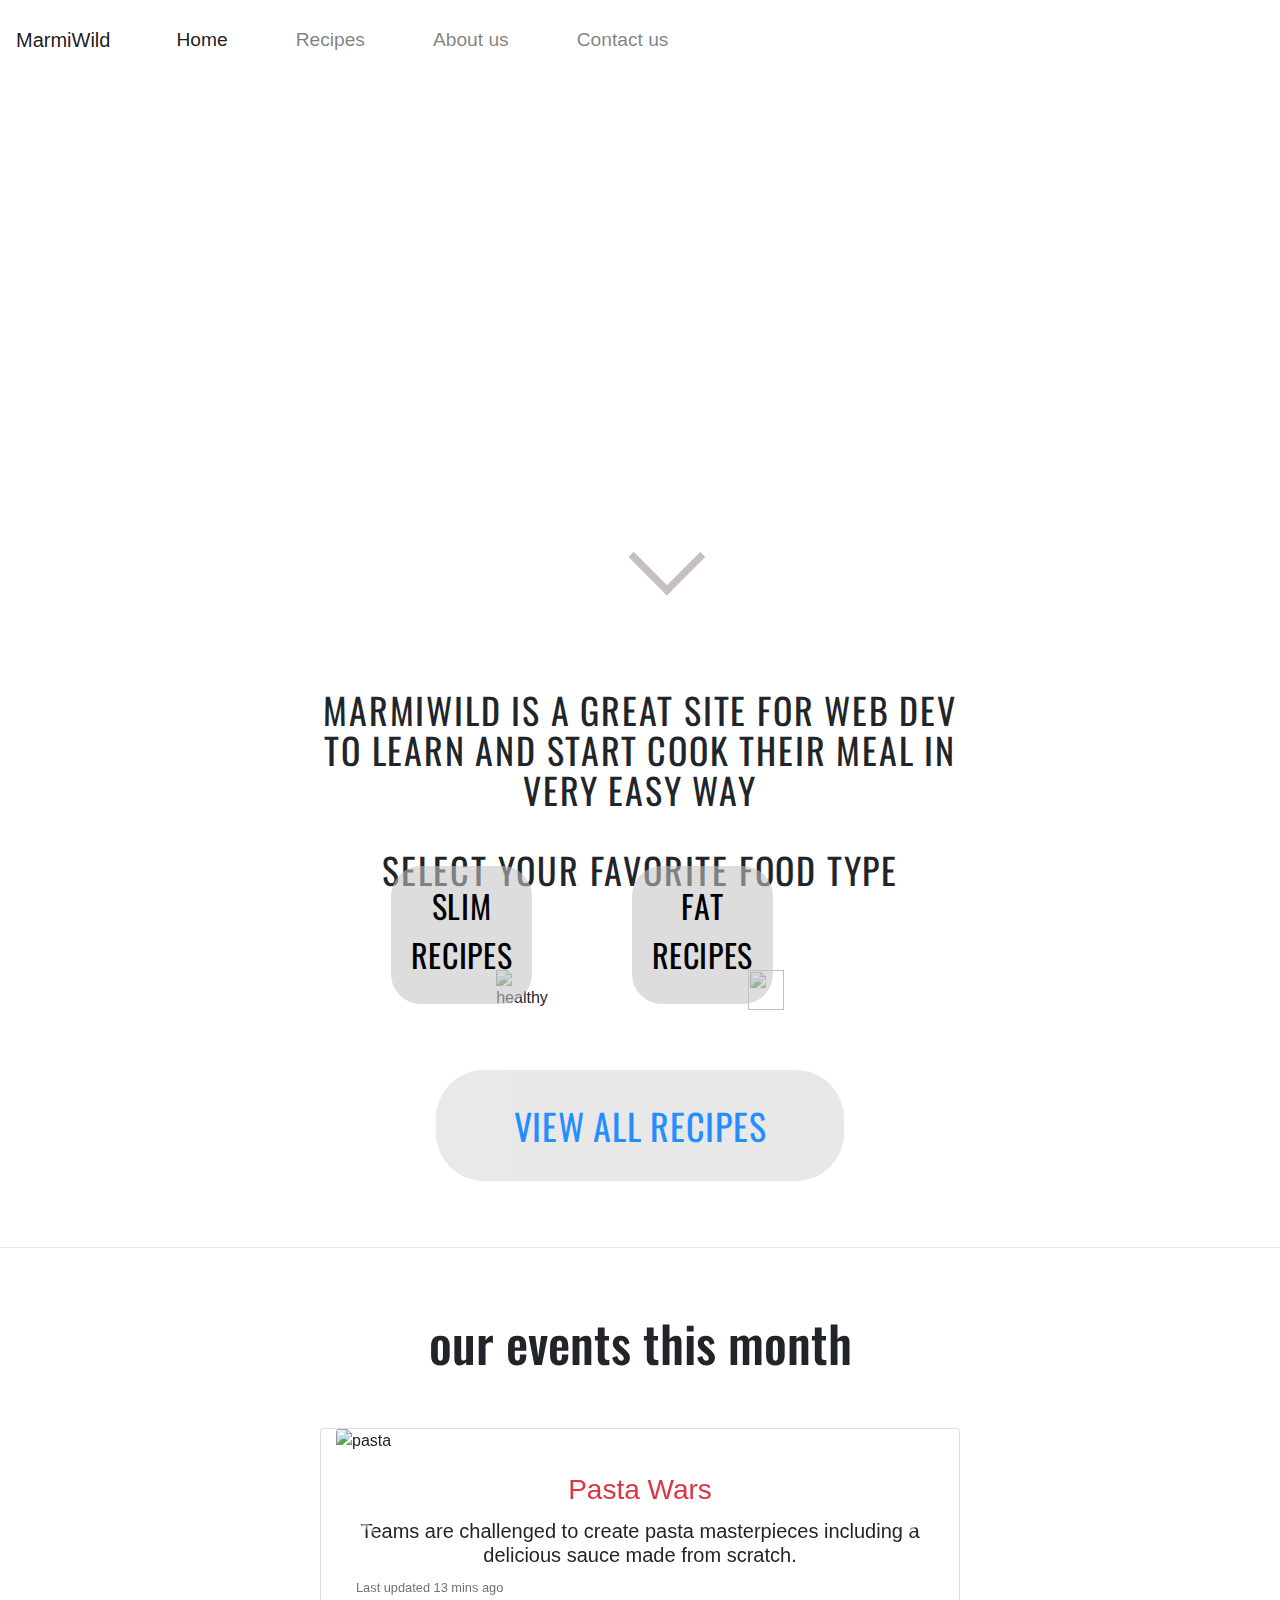
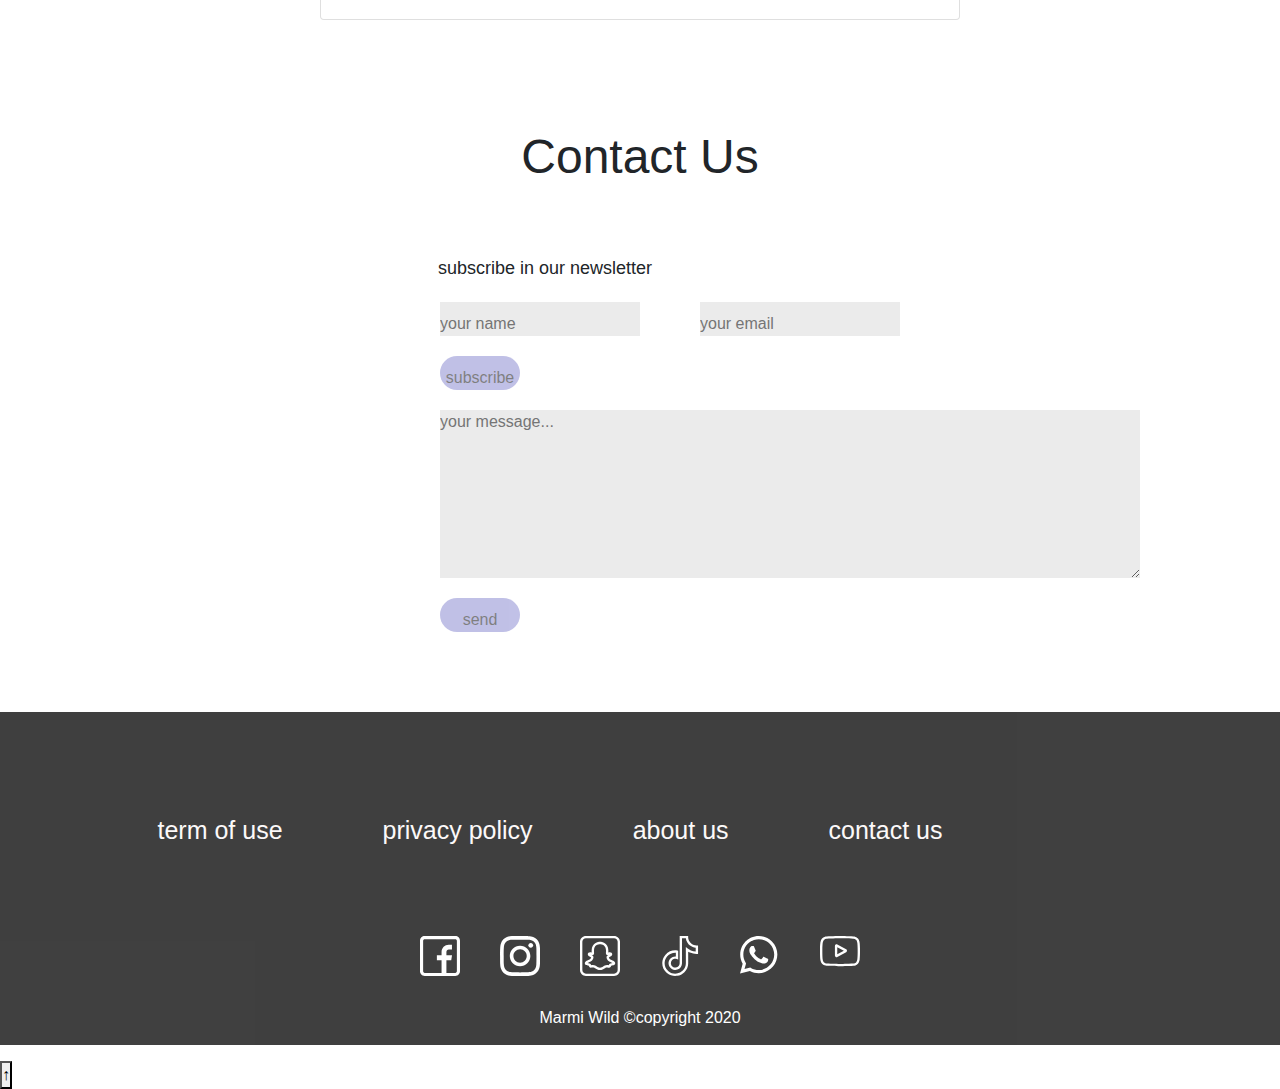
==== index.html @ 6d0ae957 "Merge branch 'Dev' of https://github.com/TimotheeHrl/MarmiaWild into move-up" ====
<!DOCTYPE html>
<html>
  <!--[if lt IE 7]>      <html class="no-js lt-ie9 lt-ie8 lt-ie7"> <![endif]-->
  <!--[if IE 7]>         <html class="no-js lt-ie9 lt-ie8"> <![endif]-->
  <!--[if IE 8]>         <html class="no-js lt-ie9"> <![endif]-->
  <!--[if gt IE 8]><!-->
  <html class="no-js">
    <!--<![endif]-->
    <head>
      <meta charset="utf-8" />
      <meta http-equiv="X-UA-Compatible" content="IE=edge" />
      <title></title>
      <meta name="description" content="" />
      <meta name="viewport" content="width=device-width, initial-scale=1" />
      <link rel="stylesheet" href="styles.css" />
      <link rel="stylesheet" href="/button-move-up/button-move-up.css" />
      <link
        rel="stylesheet"
        href="https://stackpath.bootstrapcdn.com/bootstrap/4.5.2/css/bootstrap.min.css"
        integrity="sha384-JcKb8q3iqJ61gNV9KGb8thSsNjpSL0n8PARn9HuZOnIxN0hoP+VmmDGMN5t9UJ0Z"
        crossorigin="anonymous"
      />

      <!-- JS, Popper.js, and jQuery -->
      <script
        src="https://code.jquery.com/jquery-3.5.1.slim.min.js"
        integrity="sha384-DfXdz2htPH0lsSSs5nCTpuj/zy4C+OGpamoFVy38MVBnE+IbbVYUew+OrCXaRkfj"
        crossorigin="anonymous"
      ></script>
      <script
        src="https://cdn.jsdelivr.net/npm/popper.js@1.16.1/dist/umd/popper.min.js"
        integrity="sha384-9/reFTGAW83EW2RDu2S0VKaIzap3H66lZH81PoYlFhbGU+6BZp6G7niu735Sk7lN"
        crossorigin="anonymous"
      ></script>
      <script
        src="https://stackpath.bootstrapcdn.com/bootstrap/4.5.2/js/bootstrap.min.js"
        integrity="sha384-B4gt1jrGC7Jh4AgTPSdUtOBvfO8shuf57BaghqFfPlYxofvL8/KUEfYiJOMMV+rV"
        crossorigin="anonymous"
      ></script>
      <link
        href="https://fonts.googleapis.com/css2?family=Abril+Fatface&display=swap"
        rel="stylesheet"
      />
      <link
        href="https://fonts.googleapis.com/css?family=Cardo:400,700|Oswald"
        rel="stylesheet"
      />
    </head>
    <body>
      <!--[if lt IE 7]>
        <p class="browsehappy">
          You are using an <strong>outdated</strong> browser. Please
          <a href="#">upgrade your browser</a> to improve your experience.
        </p>
      <![endif]-->

      <header>
        <div class="background">
          <nav class="navbar navbar-expand-lg navbar-light">
            <a class="navbar-brand" href="./index.html">MarmiWild</a>
            <button
              class="navbar-toggler"
              type="button"
              data-toggle="collapse"
              data-target="#navbarNav"
              aria-controls="navbarNav"
              aria-expanded="false"
              aria-label="Toggle navigation"
            >
              <span class="navbar-toggler-icon"></span>
            </button>
            <div class="collapse navbar-collapse" id="navbarNav">
              <ul class="navbar-nav">
                <li class="nav-item active item">
                  <a class="nav-link" href="./index.html"
                    >Home <span class="sr-only">(current)</span></a
                  >
                </li>
                <li class="nav-item item">
                  <a class="nav-link" href="./index.html#receipes">Recipes</a>
                </li>
                <li class="nav-item item">
                  <a class="nav-link" href="./about.page/about.html"
                    >About us</a
                  >
                </li>
                <li class="nav-item item">
                  <a class="nav-link" href="#myform">Contact us</a>
                </li>
              </ul>
            </div>
          </nav>
        </div>
      </header>
      <div class="arrow"></div>
      <section id="receipes">
        <div class="receipe">
          <p class="description">
            MarmiWild is a great site for Web Dev to learn and start cook their
            meal in very easy way<br /><br />select your favorite food type
          </p>

          <div class="receipe-list">
            <div class="">
              <img
                src="./imgs/healthy-eating-ingredients-732x549-thumbnail.jpg"
                alt="healthy"
              />
              <button class="buttonOnImage">
                <a href="./light/reciepeslight/lightreciepes.html"
                  >Slim Recipes</a
                >
              </button>
            </div>
            <div class="">
              <img src="./imgs/shutterstock-337714676.jpg" alt="" />
              <button class="buttonOnImage">
                <a href="./fat.page/fat.html">Fat Recipes</a>
              </button>
            </div>
          </div>
          <button id="displayReceipe">
            <a href="./ownrecipe.html">View all recipes</a>
          </button>
        </div>
        <hr />
      </section>

      <!-- EVENTS -->
      <section>
        <br />
        <br />
        <h1 class="events">our events this month</h1>
        <br />
        <br />
        <div id="carouselExampleInterval" class="carousel slide w-50 mx-auto" data-ride="carousel">
          <div class="carousel-inner">
            <div class="carousel-item active" data-interval="10000">
              <div class="card col">
                <img src="/card-slider/pasta.jpg" class="card-img-top" alt="pasta" />
                <div class="card-body">
                  <h3 class="card-title text-danger text-center">Pasta Wars</h3>
                  <h5 class="card-text text-center">Teams are challenged to create pasta masterpieces including a delicious sauce made from scratch.</h5>
                  <p class="card-text"><small class="text-muted">Last updated 13 mins ago</small></p>
                </div>
              </div>
            </div>
            <div class="carousel-item" data-interval="2000">
              <div class="card col">
                <img src="/card-slider/cupcake.jpg" class="card-img-top" alt="cupcake" />
                <div class="card-body">
                  <h3 class="card-title text-danger text-center">Cupcake Challenge</h3>
                  <h5 class="card-text text-center">Guests will compete in teams for a timed event in creativity to prepare spectacular cupcakes</h5>
                  <p class="card-text"><small class="text-muted">Last updated 30 mins ago</small></p>
                </div>
              </div>
            </div>
            <div class="carousel-item" data-interval="3000">
              <div class="card col">
                <img src="/card-slider/sushi.jpg" class="card-img-top" alt="sushi" />
                <div class="card-body">
                  <h3 class="card-title text-danger text-center">Sushi Showdown</h3>
                  <h5 class="card-text text-center">In this technique-driven Chopped-like team building activity, guests are divided into small teams and face off in a timed sushi battle.</h5>
                  <p class="card-text"><small class="text-muted">Last updated 52 mins ago</small></p>
                </div>
              </div>
            </div>
            <div class="carousel-item">
              <div class="card col">
                <img src="/card-slider/chef.jpg" class="card-img-top" alt="chef" />
                <div class="card-body">
                  <h3 class="card-title text-danger text-center">Chef's Table</h3>
                  <h5 class="card-text text-center">Guests work in teams to prepare a delicious 3 or 4 course menu culminating in a seated meal.</h5>
                  <p class="card-text"><small class="text-muted">Last updated 17 mins ago</small></p>
                </div>
              </div>
            </div>
          </div>
          <a class="carousel-control-prev" href="#carouselExampleInterval" role="button" data-slide="prev">
            <span class="carousel-control-prev-icon" aria-hidden="true"></span>
            <span class="sr-only">Previous</span>
          </a>
          <a class="carousel-control-next" href="#carouselExampleInterval" role="button" data-slide="next">
            <span class="carousel-control-next-icon" aria-hidden="true"></span>
            <span class="sr-only">Next</span>
          </a>
        </div>
        <br />
        <br />
      </section>

      <!-- Form -->
      <section class="forms">
        <h2 class="contact">Contact Us</h2>
        <p class="susbcribe">subscribe in our newsletter</p>
        <form id="myform" class="cssform">
          <div class="alignement">
            <input type="text" placeholder="your name" required />
            <input type="text" placeholder="your email" required />
          </div>
          <!--<div class="button">-->
          <input
            class="button"
            style="border-radius: 25px"
            type="button"
            value="subscribe"
          />
          <!--</div>-->
          <p>
            <textarea
              id="comments"
              class="area"
              rows="7"
              cols="30"
              placeholder="your message..."
            ></textarea>
          </p>
          <!--  <div class="button">-->
          <input
            class="button"
            style="border-radius: 25px"
            type="button"
            value="send"
          />
          <!--</div>-->
        </form>
      </section>

      <footer class="footer">
        <!-- footer list -->
        <div>
          <ul class="footer-menu">
            <li class="footer-item">
              <a href="./about.page/about.html#terms" class="footer-link"
                >term of use</a
              >
            </li>
            <li class="footer-item">
              <a href="./about.page/about.html#policy" class="footer-link"
                >privacy policy</a
              >
            </li>
            <li class="footer-item">
              <a href="./about.page/about.html" class="footer-link">about us</a>
            </li>
            <li class="footer-item">
              <a href="./index.html#myform" class="footer-link">contact us</a>
            </li>
          </ul>
        </div>
        <div class="footer-icons">
          <a href="#">
            <i
              class="svg-icon"
              style="background-image: url(footer-icons/facebook.svg)"
            ></i>
          </a>
          <a href="#">
            <i
              class="svg-icon"
              style="background-image: url(footer-icons/instagram.svg)"
            ></i>
          </a>
          <a href="#">
            <i
              class="svg-icon"
              style="background-image: url(footer-icons/snapchat.svg)"
            ></i>
          </a>
          <a href="#">
            <i
              class="svg-icon"
              style="background-image: url(footer-icons/tik-tok.svg)"
            ></i>
          </a>
          <a href="#">
            <i
              class="svg-icon"
              style="background-image: url(footer-icons/whatsapp.svg)"
            ></i>
          </a>
          <a href="#">
            <i
              class="svg-icon"
              style="background-image: url(footer-icons/youtube.svg)"
            ></i>
          </a>
        </div>
        <p class="copyright">Marmi Wild &#169;copyright 2020</p>
      </footer>

      <button title="Back to top" class="scroll">
        <span class="arrow-up"></span>&uarr;
      </button>
      <script src="./app.js"></script>
      <script src="/button-move-up/button-move-up.js"></script>
      <script src="https://code.jquery.com/jquery-3.3.1.slim.min.js" integrity="sha384-q8i/X+965DzO0rT7abK41JStQIAqVgRVzpbzo5smXKp4YfRvH+8abtTE1Pi6jizo" crossorigin="anonymous"></script>
      <script src="https://cdnjs.cloudflare.com/ajax/libs/popper.js/1.14.7/umd/popper.min.js" integrity="sha384-UO2eT0CpHqdSJQ6hJty5KVphtPhzWj9WO1clHTMGa3JDZwrnQq4sF86dIHNDz0W1" crossorigin="anonymous"></script>
      <script src="https://stackpath.bootstrapcdn.com/bootstrap/4.3.1/js/bootstrap.min.js" integrity="sha384-JjSmVgyd0p3pXB1rRibZUAYoIIy6OrQ6VrjIEaFf/nJGzIxFDsf4x0xIM+B07jRM" crossorigin="anonymous"></script>
    </body>
  </html>
</html>
---- styles.css ----
/* Nav bar  */
nav {
  padding: 0 15px;
}

.logo a {
  color: rgb(47, 51, 59);
  font-size: 50px;
  font-weight: bold;
  font-family: "Oswald", sans-serif;
  letter-spacing: 0.05em;
}

a:visited {
  text-decoration: none;
}

.logo {
  padding: 7.5px 10px 7.5px 0;
  list-style: none;
  margin-right: 70vh;
}

.item {
  padding: 10px;
  margin-left: 2rem;
  border-radius: 30px;
  list-style: none;
  color: black;
}
.item > a {
  color: black;
  font-size: larger;
}

.item > a:hover {
  color: rgb(99, 94, 94);
  text-decoration: none;
}
.logo > a:hover {
  color: rgb(146, 140, 140);
  text-decoration: none;
}
ul {
  display: flex;
  flex-direction: row;
  flex-wrap: wrap;
  justify-content: flex-end;
  margin-right: 20vh;
}

.background {
  background-image: url("https://www.abouther.com/sites/default/files/2020/05/29/go_cook_-go_cook_hero_shot_2.jpg");
  height: 70vh;
  background-position: center;
  background-repeat: no-repeat;
  background-size: cover;
  position: relative;
}
header {
  margin-bottom: 60px;
}

/*--------------RECIPE--------------*/

.description {
  display: flex;
  flex-flow: row wrap;
  width: 50vw;
  justify-content: center;
  font-size: 1.5em;
  text-align: center;
  font-family: "Oswald", sans-serif;
  text-transform: uppercase;
  letter-spacing: 0.05em;
  line-height: 2em;
  font-style: normal;
  font-size: 36px;
  line-height: 40px;
  margin-bottom: 70px;
}
.receipe {
  display: flex;
  width: 100vw;
  flex-direction: column;
  justify-content: space-around;
  align-items: center;
}
.wip {
  border: 3px solid red;
}

.receipe-list {
  display: flex;
  justify-content: center;
}
.receipe-list > div {
  width: 50%;
  margin: 0 100px;
  position: relative;
  display: inline-block;
}
.receipe-list > div > img {
  width: 100%;
  height: 100%;
  padding: 10px 0;
}

#displayReceipe {
  width: 408px;
  height: 111px;

  font-family: "Oswald", sans-serif;
  text-transform: uppercase;
  letter-spacing: 0.02em;
  font-style: normal;
  font-weight: normal;
  font-size: 36px;
  line-height: 40px;
  text-align: center;
  background: rgba(228, 226, 226, 0.932);
  border-radius: 48px;
  opacity: 85%;
  border: none;
  margin-bottom: 50px;
  margin-top: 50px;
}

.receipe-list > div > button {
  position: absolute;
  bottom: 1em;
  right: 30%;
  line-height: 40px;
  text-align: center;
  background: rgba(196, 196, 196, 0.575);
  border-radius: 30px;
  padding: 20px;
  border: none;
}
.receipe-list > div > button > a {
  text-decoration: none;
  color: black;
  font-family: "Oswald", sans-serif;
  text-transform: uppercase;
  letter-spacing: 0.02em;
  font-size: 32px;
}

* {
  box-sizing: border-box;
  padding: 0;
  margin: 0;
}
body {
  font-family: sans-serif;
  font-size: 16px;
}

/* Form */

.forms {
  margin-top: 60px;
}

.susbcribe {
  text-align: center;
  font-size: 18px;
  margin-right: 190px;
  margin-top: 70px;
}
form {
  margin-left: auto;
  margin-right: auto;
  width: 500px;
}
.contact {
  text-align: center;
  font-size: 48px;
}
input {
  background: rgba(233, 233, 233, 0.925);
  padding-top: 10px;
  border: none;
}
.area {
  background: rgba(233, 233, 233, 0.925);
  margin: 20px;
  display: grid;
  width: 700px;
  grid-template-columns: 200px 200px 120px;
  align-items: center;
  margin-left: 50px;
  border: none;
}
.button {
  width: 80px;
  margin: auto;
  margin-left: 50px;
  background-color: rgb(131, 131, 207);
  opacity: 50%;
  text-align: center;
}
.alignement {
  margin: 20px;
  display: grid;
  width: 700px;
  grid-template-columns: 200px 200px 120px;
  align-items: center;
  justify-content: space-around;
}

/* footer */

.footer {
  background-color: rgb(0, 0, 0);
  opacity: 75%;
  margin-top: 80px;
}

.footer-menu {
  display: flex;
  justify-content: center;
  padding-top: 50px;
}
.footer-item {
  padding: 50px;
  list-style-type: none;
}
footer a {
  text-decoration: none;
  color: rgb(252, 248, 248);
  font-size: 25px;
}
footer a:hover {
  background-image: url("data:image/svg+xml;charset=utf8,%3Csvg id='squiggle-link' xmlns='http://www.w3.org/2000/svg' xmlns:xlink='http://www.w3.org/1999/xlink' xmlns:ev='http://www.w3.org/2001/xml-events' viewBox='0 0 20 4'%3E%3Cstyle type='text/css'%3E.squiggle{animation:shift .3s linear infinite;}@keyframes shift {from {transform:translateX(0);}to {transform:translateX(-20px);}}%3C/style%3E%3Cpath fill='none' stroke='%23453886' stroke-width='2' class='squiggle' d='M0,3.5 c 5,0,5,-3,10,-3 s 5,3,10,3 c 5,0,5,-3,10,-3 s 5,3,10,3'/%3E%3C/svg%3E");
  background-position: bottom;
  background-repeat: repeat-x;
  background-size: 20%;
  border-bottom: 0;
  padding-bottom: 0.3em;
  text-decoration: none;
}

.footer-icons {
  display: flex;
  justify-content: center;
}

footer p {
  text-align: center;
  color: white;
  padding-bottom: 15px;
}

.svg-icon {
  width: 30px;
  height: 30px;
  background-size: cover;
  background-repeat: no-repeat;
  display: inline-block;
}
footer i {
  padding: 20px;
  margin: 20px;
}

/* 
*****down Arrow******** */
div.arrow {
  width: 6vmin;
  height: 6vmin;
  box-sizing: border-box;
  position: absolute;
  left: 50%;
  top: 50%;
  transform: rotate(135deg);
  margin-top: 80px;
  margin-right: 40px;
}

div.arrow::before {
  content: "";
  width: 100%;
  height: 100%;
  border-width: 0.8vmin 0.8vmin 0 0;
  border-style: solid;
  border-color: #c7bebe;
  transition: 0.2s ease;
  display: block;
  transform-origin: 100% 0;
}

div.arrow:after {
  content: "";
  float: left;
  position: relative;
  top: -100%;
  width: 100%;
  height: 100%;
  border-width: 0 0.8vmin 0 0;
  border-style: solid;
  border-color: #c7bebe;
  transform-origin: 100% 0;
  transition: 0.2s ease;
}

div.arrow:hover::after {
  border-color: rgba(255, 166, 0, 0.63);
  transform: scale(0.8);
}
div.arrow:hover::before {
  border-color: rgba(255, 166, 0, 0.63);
  transform: scale(0.8);
}
/* 
*****down Arrow******** */
.events {
  font-family: "Oswald", sans-serif;
  text-align: center;
  font-size: 50px;
}
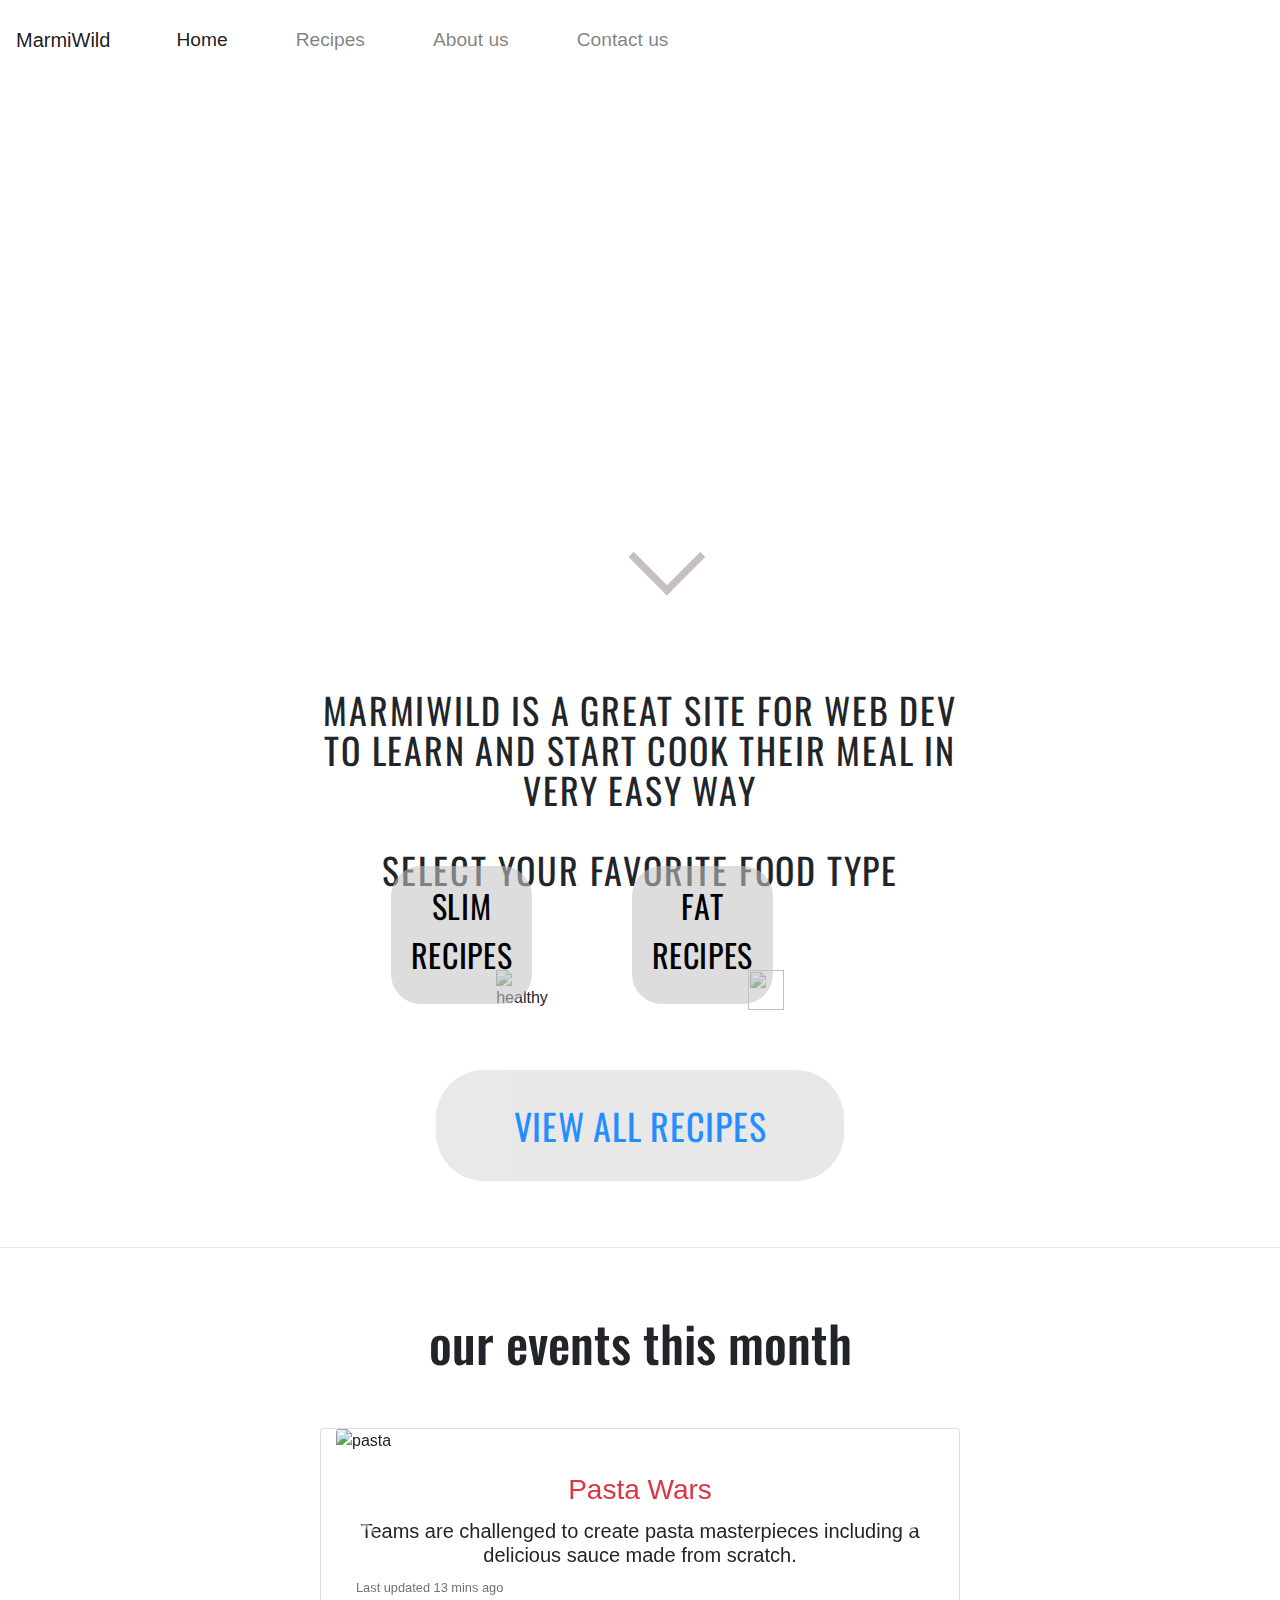
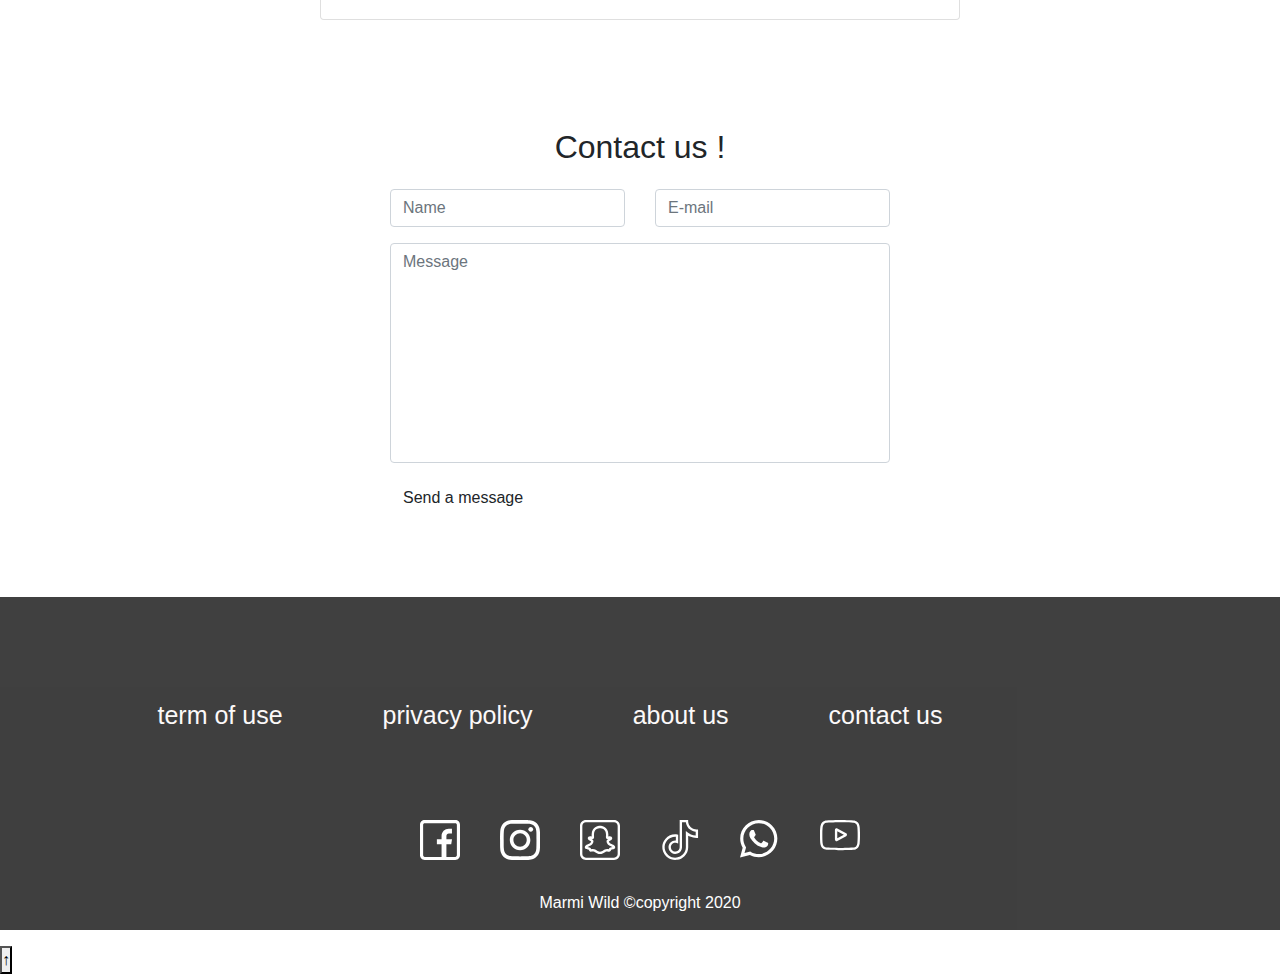
==== commit edc6d76a: "Modify form contact us" ====
--- a/index.html
+++ b/index.html
@@ -133,54 +133,111 @@
         <h1 class="events">our events this month</h1>
         <br />
         <br />
-        <div id="carouselExampleInterval" class="carousel slide w-50 mx-auto" data-ride="carousel">
+        <div
+          id="carouselExampleInterval"
+          class="carousel slide w-50 mx-auto"
+          data-ride="carousel"
+        >
           <div class="carousel-inner">
             <div class="carousel-item active" data-interval="10000">
               <div class="card col">
-                <img src="/card-slider/pasta.jpg" class="card-img-top" alt="pasta" />
+                <img
+                  src="/card-slider/pasta.jpg"
+                  class="card-img-top"
+                  alt="pasta"
+                />
                 <div class="card-body">
                   <h3 class="card-title text-danger text-center">Pasta Wars</h3>
-                  <h5 class="card-text text-center">Teams are challenged to create pasta masterpieces including a delicious sauce made from scratch.</h5>
-                  <p class="card-text"><small class="text-muted">Last updated 13 mins ago</small></p>
+                  <h5 class="card-text text-center">
+                    Teams are challenged to create pasta masterpieces including
+                    a delicious sauce made from scratch.
+                  </h5>
+                  <p class="card-text">
+                    <small class="text-muted">Last updated 13 mins ago</small>
+                  </p>
                 </div>
               </div>
             </div>
             <div class="carousel-item" data-interval="2000">
               <div class="card col">
-                <img src="/card-slider/cupcake.jpg" class="card-img-top" alt="cupcake" />
+                <img
+                  src="/card-slider/cupcake.jpg"
+                  class="card-img-top"
+                  alt="cupcake"
+                />
                 <div class="card-body">
-                  <h3 class="card-title text-danger text-center">Cupcake Challenge</h3>
-                  <h5 class="card-text text-center">Guests will compete in teams for a timed event in creativity to prepare spectacular cupcakes</h5>
-                  <p class="card-text"><small class="text-muted">Last updated 30 mins ago</small></p>
+                  <h3 class="card-title text-danger text-center">
+                    Cupcake Challenge
+                  </h3>
+                  <h5 class="card-text text-center">
+                    Guests will compete in teams for a timed event in creativity
+                    to prepare spectacular cupcakes
+                  </h5>
+                  <p class="card-text">
+                    <small class="text-muted">Last updated 30 mins ago</small>
+                  </p>
                 </div>
               </div>
             </div>
             <div class="carousel-item" data-interval="3000">
               <div class="card col">
-                <img src="/card-slider/sushi.jpg" class="card-img-top" alt="sushi" />
+                <img
+                  src="/card-slider/sushi.jpg"
+                  class="card-img-top"
+                  alt="sushi"
+                />
                 <div class="card-body">
-                  <h3 class="card-title text-danger text-center">Sushi Showdown</h3>
-                  <h5 class="card-text text-center">In this technique-driven Chopped-like team building activity, guests are divided into small teams and face off in a timed sushi battle.</h5>
-                  <p class="card-text"><small class="text-muted">Last updated 52 mins ago</small></p>
+                  <h3 class="card-title text-danger text-center">
+                    Sushi Showdown
+                  </h3>
+                  <h5 class="card-text text-center">
+                    In this technique-driven Chopped-like team building
+                    activity, guests are divided into small teams and face off
+                    in a timed sushi battle.
+                  </h5>
+                  <p class="card-text">
+                    <small class="text-muted">Last updated 52 mins ago</small>
+                  </p>
                 </div>
               </div>
             </div>
             <div class="carousel-item">
               <div class="card col">
-                <img src="/card-slider/chef.jpg" class="card-img-top" alt="chef" />
+                <img
+                  src="/card-slider/chef.jpg"
+                  class="card-img-top"
+                  alt="chef"
+                />
                 <div class="card-body">
-                  <h3 class="card-title text-danger text-center">Chef's Table</h3>
-                  <h5 class="card-text text-center">Guests work in teams to prepare a delicious 3 or 4 course menu culminating in a seated meal.</h5>
-                  <p class="card-text"><small class="text-muted">Last updated 17 mins ago</small></p>
+                  <h3 class="card-title text-danger text-center">
+                    Chef's Table
+                  </h3>
+                  <h5 class="card-text text-center">
+                    Guests work in teams to prepare a delicious 3 or 4 course
+                    menu culminating in a seated meal.
+                  </h5>
+                  <p class="card-text">
+                    <small class="text-muted">Last updated 17 mins ago</small>
+                  </p>
                 </div>
               </div>
             </div>
           </div>
-          <a class="carousel-control-prev" href="#carouselExampleInterval" role="button" data-slide="prev">
+          <a
+            class="carousel-control-prev"
+            href="#carouselExampleInterval"
+            role="button"
+            data-slide="prev"
+          >
             <span class="carousel-control-prev-icon" aria-hidden="true"></span>
             <span class="sr-only">Previous</span>
           </a>
-          <a class="carousel-control-next" href="#carouselExampleInterval" role="button" data-slide="next">
+          <a
+            class="carousel-control-next"
+            href="#carouselExampleInterval"
+            role="button"
+            data-slide="next"
+          >
             <span class="carousel-control-next-icon" aria-hidden="true"></span>
             <span class="sr-only">Next</span>
           </a>
@@ -191,39 +248,59 @@
 
       <!-- Form -->
       <section class="forms">
-        <h2 class="contact">Contact Us</h2>
-        <p class="susbcribe">subscribe in our newsletter</p>
-        <form id="myform" class="cssform">
-          <div class="alignement">
-            <input type="text" placeholder="your name" required />
-            <input type="text" placeholder="your email" required />
+        <h2>Contact us !</h2>
+        <div class="container">
+          <div class="row">
+            <form role="form" id="contact-form" class="contact-form">
+              <div class="row">
+                <div class="col-md-6">
+                  <div class="form-group">
+                    <input
+                      type="text"
+                      class="form-control"
+                      name="Name"
+                      autocomplete="off"
+                      id="Name"
+                      placeholder="Name"
+                    />
+                  </div>
+                </div>
+                <div class="col-md-6">
+                  <div class="form-group">
+                    <input
+                      type="email"
+                      class="form-control"
+                      name="email"
+                      autocomplete="off"
+                      id="email"
+                      placeholder="E-mail"
+                    />
+                  </div>
+                </div>
+              </div>
+              <div class="row">
+                <div class="col-md-12">
+                  <div class="form-group">
+                    <textarea
+                      class="form-control textarea"
+                      rows="3"
+                      name="Message"
+                      id="Message"
+                      placeholder="Message"
+                    ></textarea>
+                  </div>
+                </div>
+              </div>
+              <div class="row">
+                <div class="col-md-12">
+                  <button type="submit" class="btn main-btn pull-right">
+                    Send a message
+                  </button>
+                </div>
+              </div>
+            </form>
           </div>
-          <!--<div class="button">-->
-          <input
-            class="button"
-            style="border-radius: 25px"
-            type="button"
-            value="subscribe"
-          />
-          <!--</div>-->
-          <p>
-            <textarea
-              id="comments"
-              class="area"
-              rows="7"
-              cols="30"
-              placeholder="your message..."
-            ></textarea>
-          </p>
-          <!--  <div class="button">-->
-          <input
-            class="button"
-            style="border-radius: 25px"
-            type="button"
-            value="send"
-          />
-          <!--</div>-->
-        </form>
+        </div>
       </section>
 
       <footer class="footer">
@@ -294,9 +371,21 @@
       </button>
       <script src="./app.js"></script>
       <script src="/button-move-up/button-move-up.js"></script>
-      <script src="https://code.jquery.com/jquery-3.3.1.slim.min.js" integrity="sha384-q8i/X+965DzO0rT7abK41JStQIAqVgRVzpbzo5smXKp4YfRvH+8abtTE1Pi6jizo" crossorigin="anonymous"></script>
-      <script src="https://cdnjs.cloudflare.com/ajax/libs/popper.js/1.14.7/umd/popper.min.js" integrity="sha384-UO2eT0CpHqdSJQ6hJty5KVphtPhzWj9WO1clHTMGa3JDZwrnQq4sF86dIHNDz0W1" crossorigin="anonymous"></script>
-      <script src="https://stackpath.bootstrapcdn.com/bootstrap/4.3.1/js/bootstrap.min.js" integrity="sha384-JjSmVgyd0p3pXB1rRibZUAYoIIy6OrQ6VrjIEaFf/nJGzIxFDsf4x0xIM+B07jRM" crossorigin="anonymous"></script>
+      <script
+        src="https://code.jquery.com/jquery-3.3.1.slim.min.js"
+        integrity="sha384-q8i/X+965DzO0rT7abK41JStQIAqVgRVzpbzo5smXKp4YfRvH+8abtTE1Pi6jizo"
+        crossorigin="anonymous"
+      ></script>
+      <script
+        src="https://cdnjs.cloudflare.com/ajax/libs/popper.js/1.14.7/umd/popper.min.js"
+        integrity="sha384-UO2eT0CpHqdSJQ6hJty5KVphtPhzWj9WO1clHTMGa3JDZwrnQq4sF86dIHNDz0W1"
+        crossorigin="anonymous"
+      ></script>
+      <script
+        src="https://stackpath.bootstrapcdn.com/bootstrap/4.3.1/js/bootstrap.min.js"
+        integrity="sha384-JjSmVgyd0p3pXB1rRibZUAYoIIy6OrQ6VrjIEaFf/nJGzIxFDsf4x0xIM+B07jRM"
+        crossorigin="anonymous"
+      ></script>
     </body>
   </html>
 </html>
--- a/styles.css
+++ b/styles.css
@@ -263,7 +263,6 @@
   padding: 20px;
   margin: 20px;
 }
-
 /* 
 *****down Arrow******** */
 div.arrow {
@@ -319,3 +318,40 @@
   text-align: center;
   font-size: 50px;
 }
+.contact-form {
+  margin-top: 15px;
+}
+.contact-form .textarea {
+  min-height: 220px;
+  resize: none;
+}
+.form-control {
+  box-shadow: none;
+  border-color: #eee;
+  height: 49px;
+}
+.form-control:focus {
+  box-shadow: none;
+  border-color: #00b09c;
+}
+.form-control-feedback {
+  line-height: 50px;
+}
+.main-btn {
+  background: #00b09c;
+  border-color: #00b09c;
+  color: #fff;
+}
+.main-btn:hover {
+  background: #00a491;
+  color: #fff;
+}
+.form-control-feedback {
+  line-height: 50px;
+  top: 0px;
+}
+
+section > h2 {
+  display: flex;
+  justify-content: center;
+}
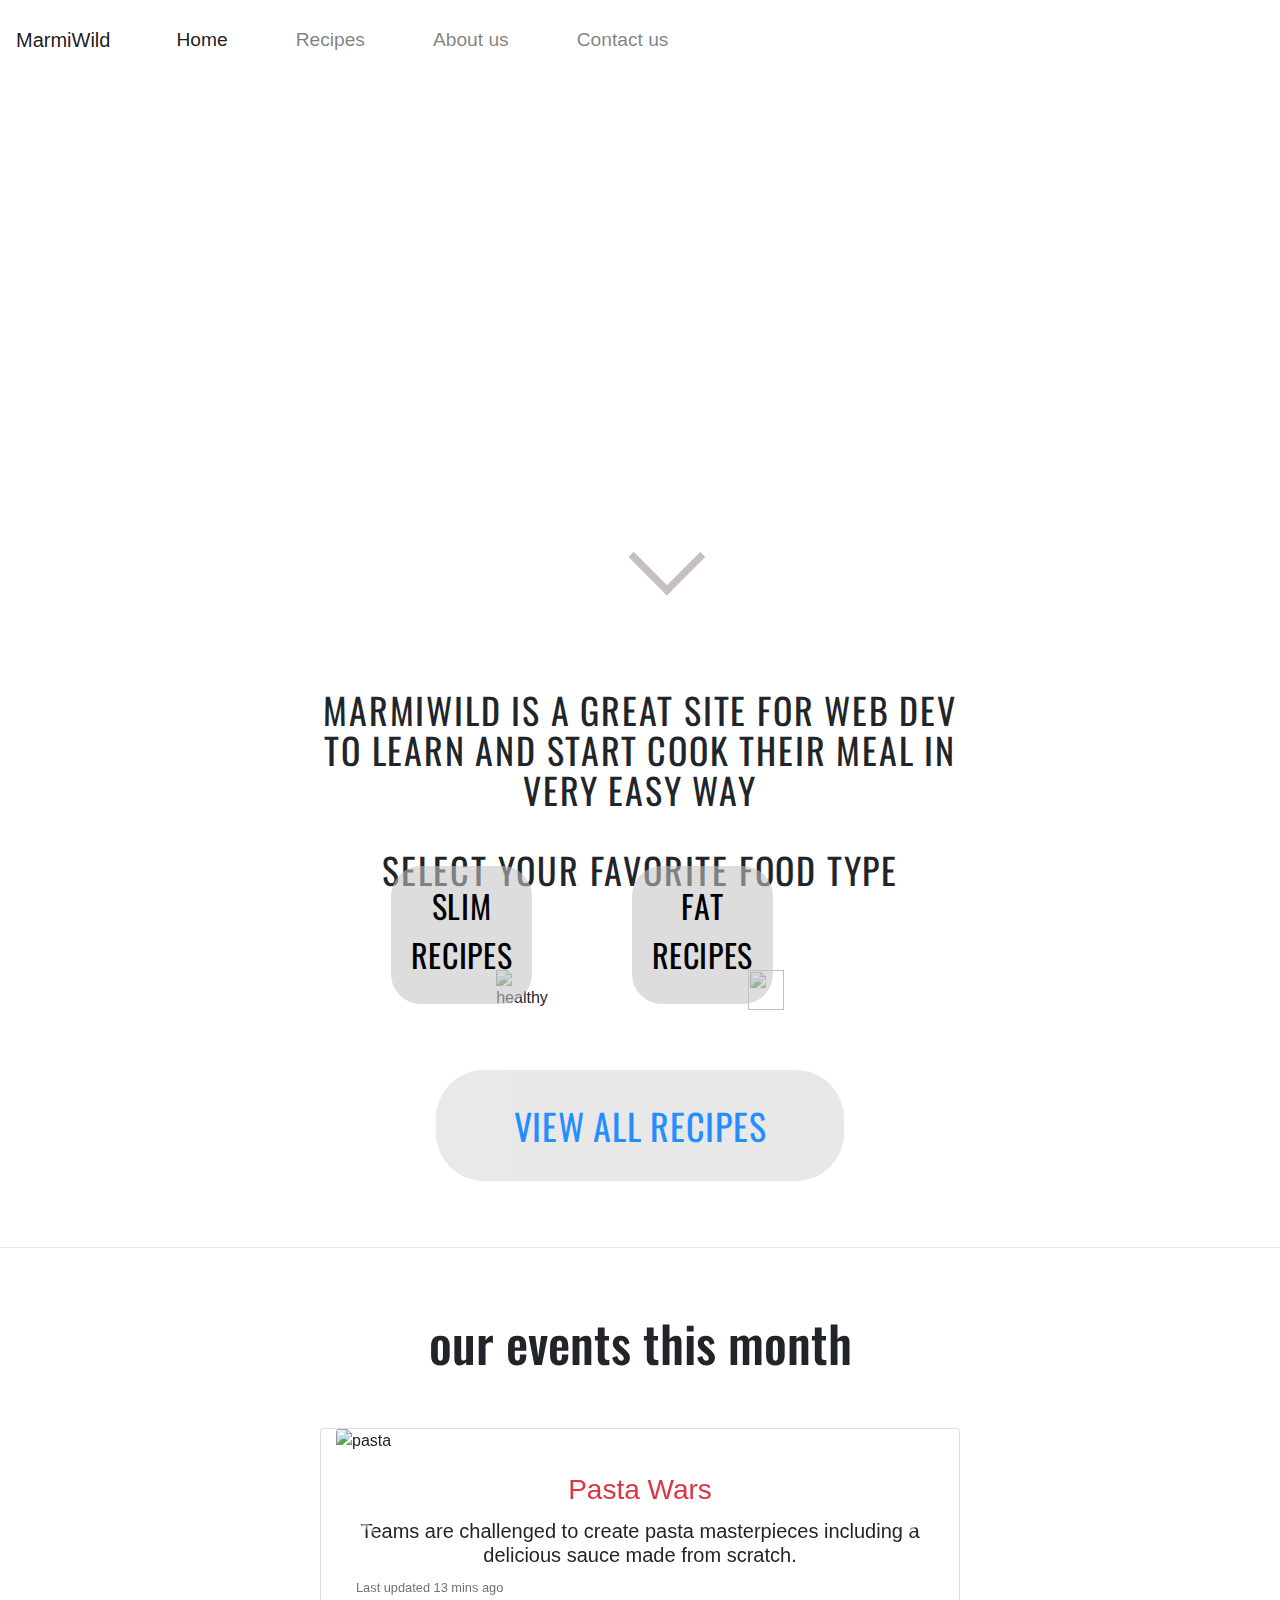
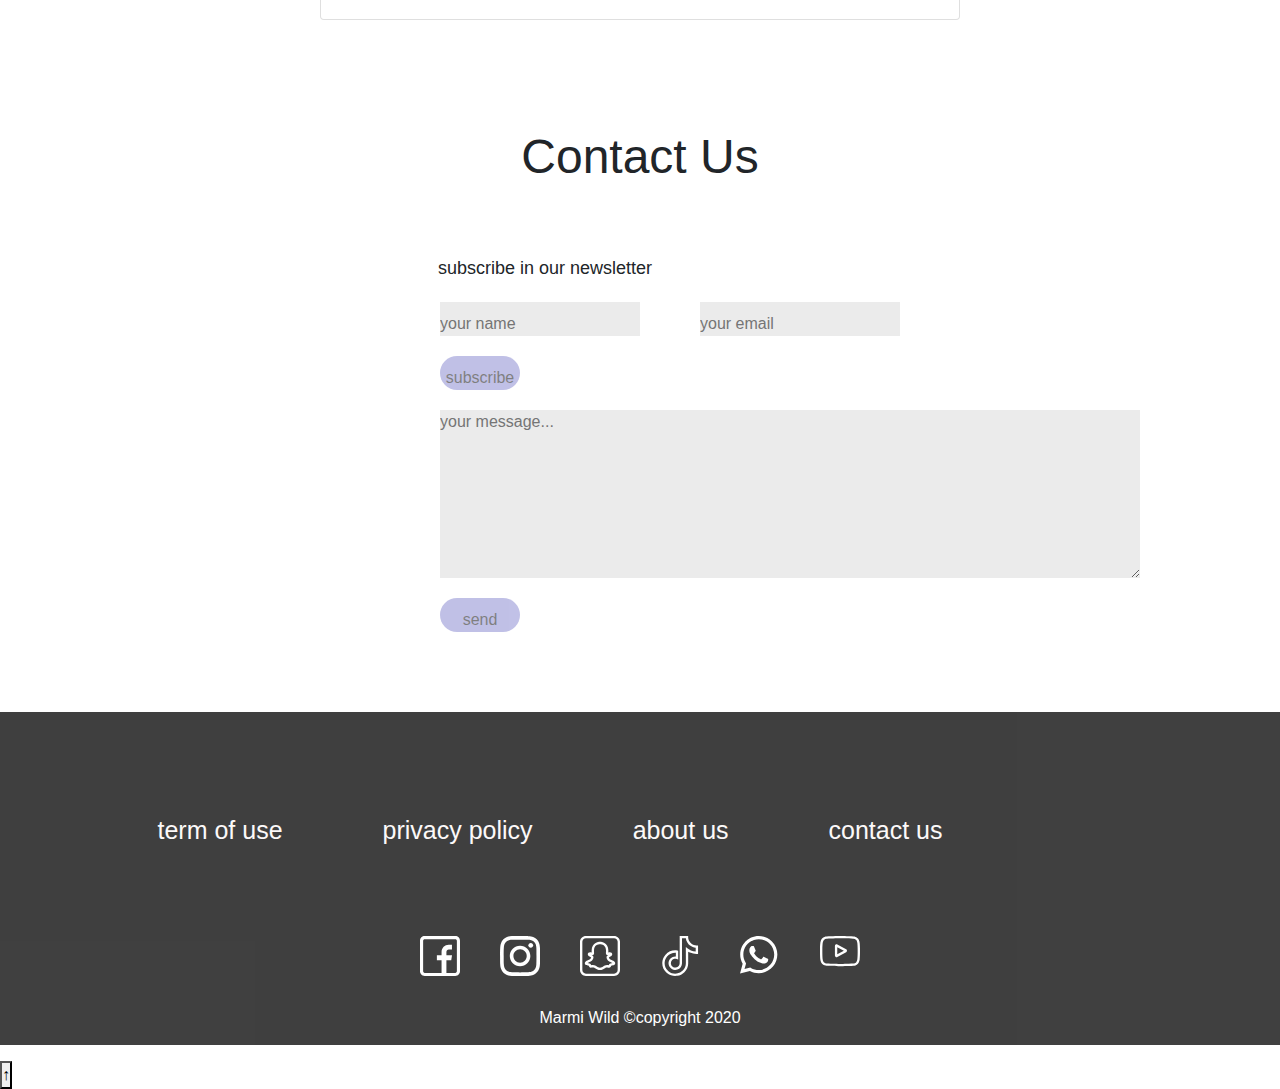
==== commit 9a30f6f5: "first step" ====
--- a/index.html
+++ b/index.html
@@ -14,75 +14,37 @@
       <meta name="viewport" content="width=device-width, initial-scale=1" />
       <link rel="stylesheet" href="styles.css" />
       <link rel="stylesheet" href="/button-move-up/button-move-up.css" />
-      <link
-        rel="stylesheet"
-        href="https://stackpath.bootstrapcdn.com/bootstrap/4.5.2/css/bootstrap.min.css"
-        integrity="sha384-JcKb8q3iqJ61gNV9KGb8thSsNjpSL0n8PARn9HuZOnIxN0hoP+VmmDGMN5t9UJ0Z"
-        crossorigin="anonymous"
-      />
+      <link rel="stylesheet" href="https://stackpath.bootstrapcdn.com/bootstrap/4.5.2/css/bootstrap.min.css" integrity="sha384-JcKb8q3iqJ61gNV9KGb8thSsNjpSL0n8PARn9HuZOnIxN0hoP+VmmDGMN5t9UJ0Z" crossorigin="anonymous" />
 
       <!-- JS, Popper.js, and jQuery -->
-      <script
-        src="https://code.jquery.com/jquery-3.5.1.slim.min.js"
-        integrity="sha384-DfXdz2htPH0lsSSs5nCTpuj/zy4C+OGpamoFVy38MVBnE+IbbVYUew+OrCXaRkfj"
-        crossorigin="anonymous"
-      ></script>
-      <script
-        src="https://cdn.jsdelivr.net/npm/popper.js@1.16.1/dist/umd/popper.min.js"
-        integrity="sha384-9/reFTGAW83EW2RDu2S0VKaIzap3H66lZH81PoYlFhbGU+6BZp6G7niu735Sk7lN"
-        crossorigin="anonymous"
-      ></script>
-      <script
-        src="https://stackpath.bootstrapcdn.com/bootstrap/4.5.2/js/bootstrap.min.js"
-        integrity="sha384-B4gt1jrGC7Jh4AgTPSdUtOBvfO8shuf57BaghqFfPlYxofvL8/KUEfYiJOMMV+rV"
-        crossorigin="anonymous"
-      ></script>
-      <link
-        href="https://fonts.googleapis.com/css2?family=Abril+Fatface&display=swap"
-        rel="stylesheet"
-      />
-      <link
-        href="https://fonts.googleapis.com/css?family=Cardo:400,700|Oswald"
-        rel="stylesheet"
-      />
+      <script src="https://code.jquery.com/jquery-3.5.1.slim.min.js" integrity="sha384-DfXdz2htPH0lsSSs5nCTpuj/zy4C+OGpamoFVy38MVBnE+IbbVYUew+OrCXaRkfj" crossorigin="anonymous"></script>
+      <script src="https://cdn.jsdelivr.net/npm/popper.js@1.16.1/dist/umd/popper.min.js" integrity="sha384-9/reFTGAW83EW2RDu2S0VKaIzap3H66lZH81PoYlFhbGU+6BZp6G7niu735Sk7lN" crossorigin="anonymous"></script>
+      <script src="https://stackpath.bootstrapcdn.com/bootstrap/4.5.2/js/bootstrap.min.js" integrity="sha384-B4gt1jrGC7Jh4AgTPSdUtOBvfO8shuf57BaghqFfPlYxofvL8/KUEfYiJOMMV+rV" crossorigin="anonymous"></script>
+      <link href="https://fonts.googleapis.com/css2?family=Abril+Fatface&display=swap" rel="stylesheet" />
+      <link href="https://fonts.googleapis.com/css?family=Cardo:400,700|Oswald" rel="stylesheet" />
     </head>
     <body>
       <!--[if lt IE 7]>
-        <p class="browsehappy">
-          You are using an <strong>outdated</strong> browser. Please
-          <a href="#">upgrade your browser</a> to improve your experience.
-        </p>
+        <p class="browsehappy">You are using an <strong>outdated</strong> browser. Please <a href="#">upgrade your browser</a> to improve your experience.</p>
       <![endif]-->
 
       <header>
         <div class="background">
           <nav class="navbar navbar-expand-lg navbar-light">
             <a class="navbar-brand" href="./index.html">MarmiWild</a>
-            <button
-              class="navbar-toggler"
-              type="button"
-              data-toggle="collapse"
-              data-target="#navbarNav"
-              aria-controls="navbarNav"
-              aria-expanded="false"
-              aria-label="Toggle navigation"
-            >
+            <button class="navbar-toggler" type="button" data-toggle="collapse" data-target="#navbarNav" aria-controls="navbarNav" aria-expanded="false" aria-label="Toggle navigation">
               <span class="navbar-toggler-icon"></span>
             </button>
             <div class="collapse navbar-collapse" id="navbarNav">
               <ul class="navbar-nav">
                 <li class="nav-item active item">
-                  <a class="nav-link" href="./index.html"
-                    >Home <span class="sr-only">(current)</span></a
-                  >
+                  <a class="nav-link" href="./index.html">Home <span class="sr-only">(current)</span></a>
                 </li>
                 <li class="nav-item item">
                   <a class="nav-link" href="./index.html#receipes">Recipes</a>
                 </li>
                 <li class="nav-item item">
-                  <a class="nav-link" href="./about.page/about.html"
-                    >About us</a
-                  >
+                  <a class="nav-link" href="./about.page/about.html">About us</a>
                 </li>
                 <li class="nav-item item">
                   <a class="nav-link" href="#myform">Contact us</a>
@@ -95,21 +57,13 @@
       <div class="arrow"></div>
       <section id="receipes">
         <div class="receipe">
-          <p class="description">
-            MarmiWild is a great site for Web Dev to learn and start cook their
-            meal in very easy way<br /><br />select your favorite food type
-          </p>
+          <p class="description">MarmiWild is a great site for Web Dev to learn and start cook their meal in very easy way<br /><br />select your favorite food type</p>
 
           <div class="receipe-list">
             <div class="">
-              <img
-                src="./imgs/healthy-eating-ingredients-732x549-thumbnail.jpg"
-                alt="healthy"
-              />
+              <img src="./imgs/healthy-eating-ingredients-732x549-thumbnail.jpg" alt="healthy" />
               <button class="buttonOnImage">
-                <a href="./light/reciepeslight/lightreciepes.html"
-                  >Slim Recipes</a
-                >
+                <a href="./light/reciepeslight/lightreciepes.html">Slim Recipes</a>
               </button>
             </div>
             <div class="">
@@ -133,111 +87,54 @@
         <h1 class="events">our events this month</h1>
         <br />
         <br />
-        <div
-          id="carouselExampleInterval"
-          class="carousel slide w-50 mx-auto"
-          data-ride="carousel"
-        >
+        <div id="carouselExampleInterval" class="carousel slide w-50 mx-auto" data-ride="carousel">
           <div class="carousel-inner">
             <div class="carousel-item active" data-interval="10000">
               <div class="card col">
-                <img
-                  src="/card-slider/pasta.jpg"
-                  class="card-img-top"
-                  alt="pasta"
-                />
+                <img src="/card-slider/pasta.jpg" class="card-img-top" alt="pasta" />
                 <div class="card-body">
                   <h3 class="card-title text-danger text-center">Pasta Wars</h3>
-                  <h5 class="card-text text-center">
-                    Teams are challenged to create pasta masterpieces including
-                    a delicious sauce made from scratch.
-                  </h5>
-                  <p class="card-text">
-                    <small class="text-muted">Last updated 13 mins ago</small>
-                  </p>
+                  <h5 class="card-text text-center">Teams are challenged to create pasta masterpieces including a delicious sauce made from scratch.</h5>
+                  <p class="card-text"><small class="text-muted">Last updated 13 mins ago</small></p>
                 </div>
               </div>
             </div>
             <div class="carousel-item" data-interval="2000">
               <div class="card col">
-                <img
-                  src="/card-slider/cupcake.jpg"
-                  class="card-img-top"
-                  alt="cupcake"
-                />
-                <div class="card-body">
-                  <h3 class="card-title text-danger text-center">
-                    Cupcake Challenge
-                  </h3>
-                  <h5 class="card-text text-center">
-                    Guests will compete in teams for a timed event in creativity
-                    to prepare spectacular cupcakes
-                  </h5>
-                  <p class="card-text">
-                    <small class="text-muted">Last updated 30 mins ago</small>
-                  </p>
+                <img src="/card-slider/cupcake.jpg" class="card-img-top" alt="cupcake" />
+                <div class="card-body">
+                  <h3 class="card-title text-danger text-center">Cupcake Challenge</h3>
+                  <h5 class="card-text text-center">Guests will compete in teams for a timed event in creativity to prepare spectacular cupcakes</h5>
+                  <p class="card-text"><small class="text-muted">Last updated 30 mins ago</small></p>
                 </div>
               </div>
             </div>
             <div class="carousel-item" data-interval="3000">
               <div class="card col">
-                <img
-                  src="/card-slider/sushi.jpg"
-                  class="card-img-top"
-                  alt="sushi"
-                />
-                <div class="card-body">
-                  <h3 class="card-title text-danger text-center">
-                    Sushi Showdown
-                  </h3>
-                  <h5 class="card-text text-center">
-                    In this technique-driven Chopped-like team building
-                    activity, guests are divided into small teams and face off
-                    in a timed sushi battle.
-                  </h5>
-                  <p class="card-text">
-                    <small class="text-muted">Last updated 52 mins ago</small>
-                  </p>
+                <img src="/card-slider/sushi.jpg" class="card-img-top" alt="sushi" />
+                <div class="card-body">
+                  <h3 class="card-title text-danger text-center">Sushi Showdown</h3>
+                  <h5 class="card-text text-center">In this technique-driven Chopped-like team building activity, guests are divided into small teams and face off in a timed sushi battle.</h5>
+                  <p class="card-text"><small class="text-muted">Last updated 52 mins ago</small></p>
                 </div>
               </div>
             </div>
             <div class="carousel-item">
               <div class="card col">
-                <img
-                  src="/card-slider/chef.jpg"
-                  class="card-img-top"
-                  alt="chef"
-                />
-                <div class="card-body">
-                  <h3 class="card-title text-danger text-center">
-                    Chef's Table
-                  </h3>
-                  <h5 class="card-text text-center">
-                    Guests work in teams to prepare a delicious 3 or 4 course
-                    menu culminating in a seated meal.
-                  </h5>
-                  <p class="card-text">
-                    <small class="text-muted">Last updated 17 mins ago</small>
-                  </p>
+                <img src="/card-slider/chef.jpg" class="card-img-top" alt="chef" />
+                <div class="card-body">
+                  <h3 class="card-title text-danger text-center">Chef's Table</h3>
+                  <h5 class="card-text text-center">Guests work in teams to prepare a delicious 3 or 4 course menu culminating in a seated meal.</h5>
+                  <p class="card-text"><small class="text-muted">Last updated 17 mins ago</small></p>
                 </div>
               </div>
             </div>
           </div>
-          <a
-            class="carousel-control-prev"
-            href="#carouselExampleInterval"
-            role="button"
-            data-slide="prev"
-          >
+          <a class="carousel-control-prev" href="#carouselExampleInterval" role="button" data-slide="prev">
             <span class="carousel-control-prev-icon" aria-hidden="true"></span>
             <span class="sr-only">Previous</span>
           </a>
-          <a
-            class="carousel-control-next"
-            href="#carouselExampleInterval"
-            role="button"
-            data-slide="next"
-          >
+          <a class="carousel-control-next" href="#carouselExampleInterval" role="button" data-slide="next">
             <span class="carousel-control-next-icon" aria-hidden="true"></span>
             <span class="sr-only">Next</span>
           </a>
@@ -248,59 +145,23 @@
 
       <!-- Form -->
       <section class="forms">
-        <h2>Contact us !</h2>
-        <div class="container">
-          <div class="row">
-            <form role="form" id="contact-form" class="contact-form">
-              <div class="row">
-                <div class="col-md-6">
-                  <div class="form-group">
-                    <input
-                      type="text"
-                      class="form-control"
-                      name="Name"
-                      autocomplete="off"
-                      id="Name"
-                      placeholder="Name"
-                    />
-                  </div>
-                </div>
-                <div class="col-md-6">
-                  <div class="form-group">
-                    <input
-                      type="email"
-                      class="form-control"
-                      name="email"
-                      autocomplete="off"
-                      id="email"
-                      placeholder="E-mail"
-                    />
-                  </div>
-                </div>
-              </div>
-              <div class="row">
-                <div class="col-md-12">
-                  <div class="form-group">
-                    <textarea
-                      class="form-control textarea"
-                      rows="3"
-                      name="Message"
-                      id="Message"
-                      placeholder="Message"
-                    ></textarea>
-                  </div>
-                </div>
-              </div>
-              <div class="row">
-                <div class="col-md-12">
-                  <button type="submit" class="btn main-btn pull-right">
-                    Send a message
-                  </button>
-                </div>
-              </div>
-            </form>
+        <h2 class="contact">Contact Us</h2>
+        <p class="susbcribe">subscribe in our newsletter</p>
+        <form id="myform" class="cssform">
+          <div class="alignement">
+            <input type="text" placeholder="your name" required />
+            <input type="text" placeholder="your email" required />
           </div>
-        </div>
+          <!--<div class="button">-->
+          <input class="button" style="border-radius: 25px" type="button" value="subscribe" />
+          <!--</div>-->
+          <p>
+            <textarea id="comments" class="area" rows="7" cols="30" placeholder="your message..."></textarea>
+          </p>
+          <!--  <div class="button">-->
+          <input class="button" style="border-radius: 25px" type="button" value="send" />
+          <!--</div>-->
+        </form>
       </section>
 
       <footer class="footer">
@@ -308,14 +169,10 @@
         <div>
           <ul class="footer-menu">
             <li class="footer-item">
-              <a href="./about.page/about.html#terms" class="footer-link"
-                >term of use</a
-              >
-            </li>
-            <li class="footer-item">
-              <a href="./about.page/about.html#policy" class="footer-link"
-                >privacy policy</a
-              >
+              <a href="./about.page/about.html#terms" class="footer-link">term of use</a>
+            </li>
+            <li class="footer-item">
+              <a href="./about.page/about.html#policy" class="footer-link">privacy policy</a>
             </li>
             <li class="footer-item">
               <a href="./about.page/about.html" class="footer-link">about us</a>
@@ -327,65 +184,33 @@
         </div>
         <div class="footer-icons">
           <a href="#">
-            <i
-              class="svg-icon"
-              style="background-image: url(footer-icons/facebook.svg)"
-            ></i>
-          </a>
-          <a href="#">
-            <i
-              class="svg-icon"
-              style="background-image: url(footer-icons/instagram.svg)"
-            ></i>
-          </a>
-          <a href="#">
-            <i
-              class="svg-icon"
-              style="background-image: url(footer-icons/snapchat.svg)"
-            ></i>
-          </a>
-          <a href="#">
-            <i
-              class="svg-icon"
-              style="background-image: url(footer-icons/tik-tok.svg)"
-            ></i>
-          </a>
-          <a href="#">
-            <i
-              class="svg-icon"
-              style="background-image: url(footer-icons/whatsapp.svg)"
-            ></i>
-          </a>
-          <a href="#">
-            <i
-              class="svg-icon"
-              style="background-image: url(footer-icons/youtube.svg)"
-            ></i>
+            <i class="svg-icon" style="background-image: url(footer-icons/facebook.svg)"></i>
+          </a>
+          <a href="#">
+            <i class="svg-icon" style="background-image: url(footer-icons/instagram.svg)"></i>
+          </a>
+          <a href="#">
+            <i class="svg-icon" style="background-image: url(footer-icons/snapchat.svg)"></i>
+          </a>
+          <a href="#">
+            <i class="svg-icon" style="background-image: url(footer-icons/tik-tok.svg)"></i>
+          </a>
+          <a href="#">
+            <i class="svg-icon" style="background-image: url(footer-icons/whatsapp.svg)"></i>
+          </a>
+          <a href="#">
+            <i class="svg-icon" style="background-image: url(footer-icons/youtube.svg)"></i>
           </a>
         </div>
         <p class="copyright">Marmi Wild &#169;copyright 2020</p>
       </footer>
 
-      <button title="Back to top" class="scroll">
-        <span class="arrow-up"></span>&uarr;
-      </button>
+      <button title="Back to top" class="scroll"><span class="arrow-up"></span>&uarr;</button>
       <script src="./app.js"></script>
       <script src="/button-move-up/button-move-up.js"></script>
-      <script
-        src="https://code.jquery.com/jquery-3.3.1.slim.min.js"
-        integrity="sha384-q8i/X+965DzO0rT7abK41JStQIAqVgRVzpbzo5smXKp4YfRvH+8abtTE1Pi6jizo"
-        crossorigin="anonymous"
-      ></script>
-      <script
-        src="https://cdnjs.cloudflare.com/ajax/libs/popper.js/1.14.7/umd/popper.min.js"
-        integrity="sha384-UO2eT0CpHqdSJQ6hJty5KVphtPhzWj9WO1clHTMGa3JDZwrnQq4sF86dIHNDz0W1"
-        crossorigin="anonymous"
-      ></script>
-      <script
-        src="https://stackpath.bootstrapcdn.com/bootstrap/4.3.1/js/bootstrap.min.js"
-        integrity="sha384-JjSmVgyd0p3pXB1rRibZUAYoIIy6OrQ6VrjIEaFf/nJGzIxFDsf4x0xIM+B07jRM"
-        crossorigin="anonymous"
-      ></script>
+      <script src="https://code.jquery.com/jquery-3.3.1.slim.min.js" integrity="sha384-q8i/X+965DzO0rT7abK41JStQIAqVgRVzpbzo5smXKp4YfRvH+8abtTE1Pi6jizo" crossorigin="anonymous"></script>
+      <script src="https://cdnjs.cloudflare.com/ajax/libs/popper.js/1.14.7/umd/popper.min.js" integrity="sha384-UO2eT0CpHqdSJQ6hJty5KVphtPhzWj9WO1clHTMGa3JDZwrnQq4sF86dIHNDz0W1" crossorigin="anonymous"></script>
+      <script src="https://stackpath.bootstrapcdn.com/bootstrap/4.3.1/js/bootstrap.min.js" integrity="sha384-JjSmVgyd0p3pXB1rRibZUAYoIIy6OrQ6VrjIEaFf/nJGzIxFDsf4x0xIM+B07jRM" crossorigin="anonymous"></script>
     </body>
   </html>
 </html>
--- a/styles.css
+++ b/styles.css
@@ -210,7 +210,6 @@
 }
 
 /* footer */
-
 .footer {
   background-color: rgb(0, 0, 0);
   opacity: 75%;
@@ -232,12 +231,7 @@
   font-size: 25px;
 }
 footer a:hover {
-  background-image: url("data:image/svg+xml;charset=utf8,%3Csvg id='squiggle-link' xmlns='http://www.w3.org/2000/svg' xmlns:xlink='http://www.w3.org/1999/xlink' xmlns:ev='http://www.w3.org/2001/xml-events' viewBox='0 0 20 4'%3E%3Cstyle type='text/css'%3E.squiggle{animation:shift .3s linear infinite;}@keyframes shift {from {transform:translateX(0);}to {transform:translateX(-20px);}}%3C/style%3E%3Cpath fill='none' stroke='%23453886' stroke-width='2' class='squiggle' d='M0,3.5 c 5,0,5,-3,10,-3 s 5,3,10,3 c 5,0,5,-3,10,-3 s 5,3,10,3'/%3E%3C/svg%3E");
-  background-position: bottom;
-  background-repeat: repeat-x;
-  background-size: 20%;
-  border-bottom: 0;
-  padding-bottom: 0.3em;
+  color: red;
   text-decoration: none;
 }
 
@@ -263,8 +257,39 @@
   padding: 20px;
   margin: 20px;
 }
-/* 
-*****down Arrow******** */
+@media screen and (max-width: 640px) {
+  .footer-menu {
+    flex-direction: column;
+    display: flex;
+    justify-content: center;
+    text-align: center;
+  }
+  .footer-item {
+    width: 100%;
+    margin-left: 80px;
+    padding: 20px;
+    align-items: center;
+  }
+  footer a {
+    font-size: 20px;
+  }
+  footer p {
+    font-size: 12px;
+    text-align: center;
+  }
+  .footer-icons {
+    justify-content: space-between;
+  }
+  .svg-icon {
+    display: inline-flex;
+    flex-wrap: wrap;
+  }
+  div.arrow {
+    display: none;
+  }
+}
+
+/* *****down Arrow********  */
 div.arrow {
   width: 6vmin;
   height: 6vmin;
@@ -318,40 +343,3 @@
   text-align: center;
   font-size: 50px;
 }
-.contact-form {
-  margin-top: 15px;
-}
-.contact-form .textarea {
-  min-height: 220px;
-  resize: none;
-}
-.form-control {
-  box-shadow: none;
-  border-color: #eee;
-  height: 49px;
-}
-.form-control:focus {
-  box-shadow: none;
-  border-color: #00b09c;
-}
-.form-control-feedback {
-  line-height: 50px;
-}
-.main-btn {
-  background: #00b09c;
-  border-color: #00b09c;
-  color: #fff;
-}
-.main-btn:hover {
-  background: #00a491;
-  color: #fff;
-}
-.form-control-feedback {
-  line-height: 50px;
-  top: 0px;
-}
-
-section > h2 {
-  display: flex;
-  justify-content: center;
-}
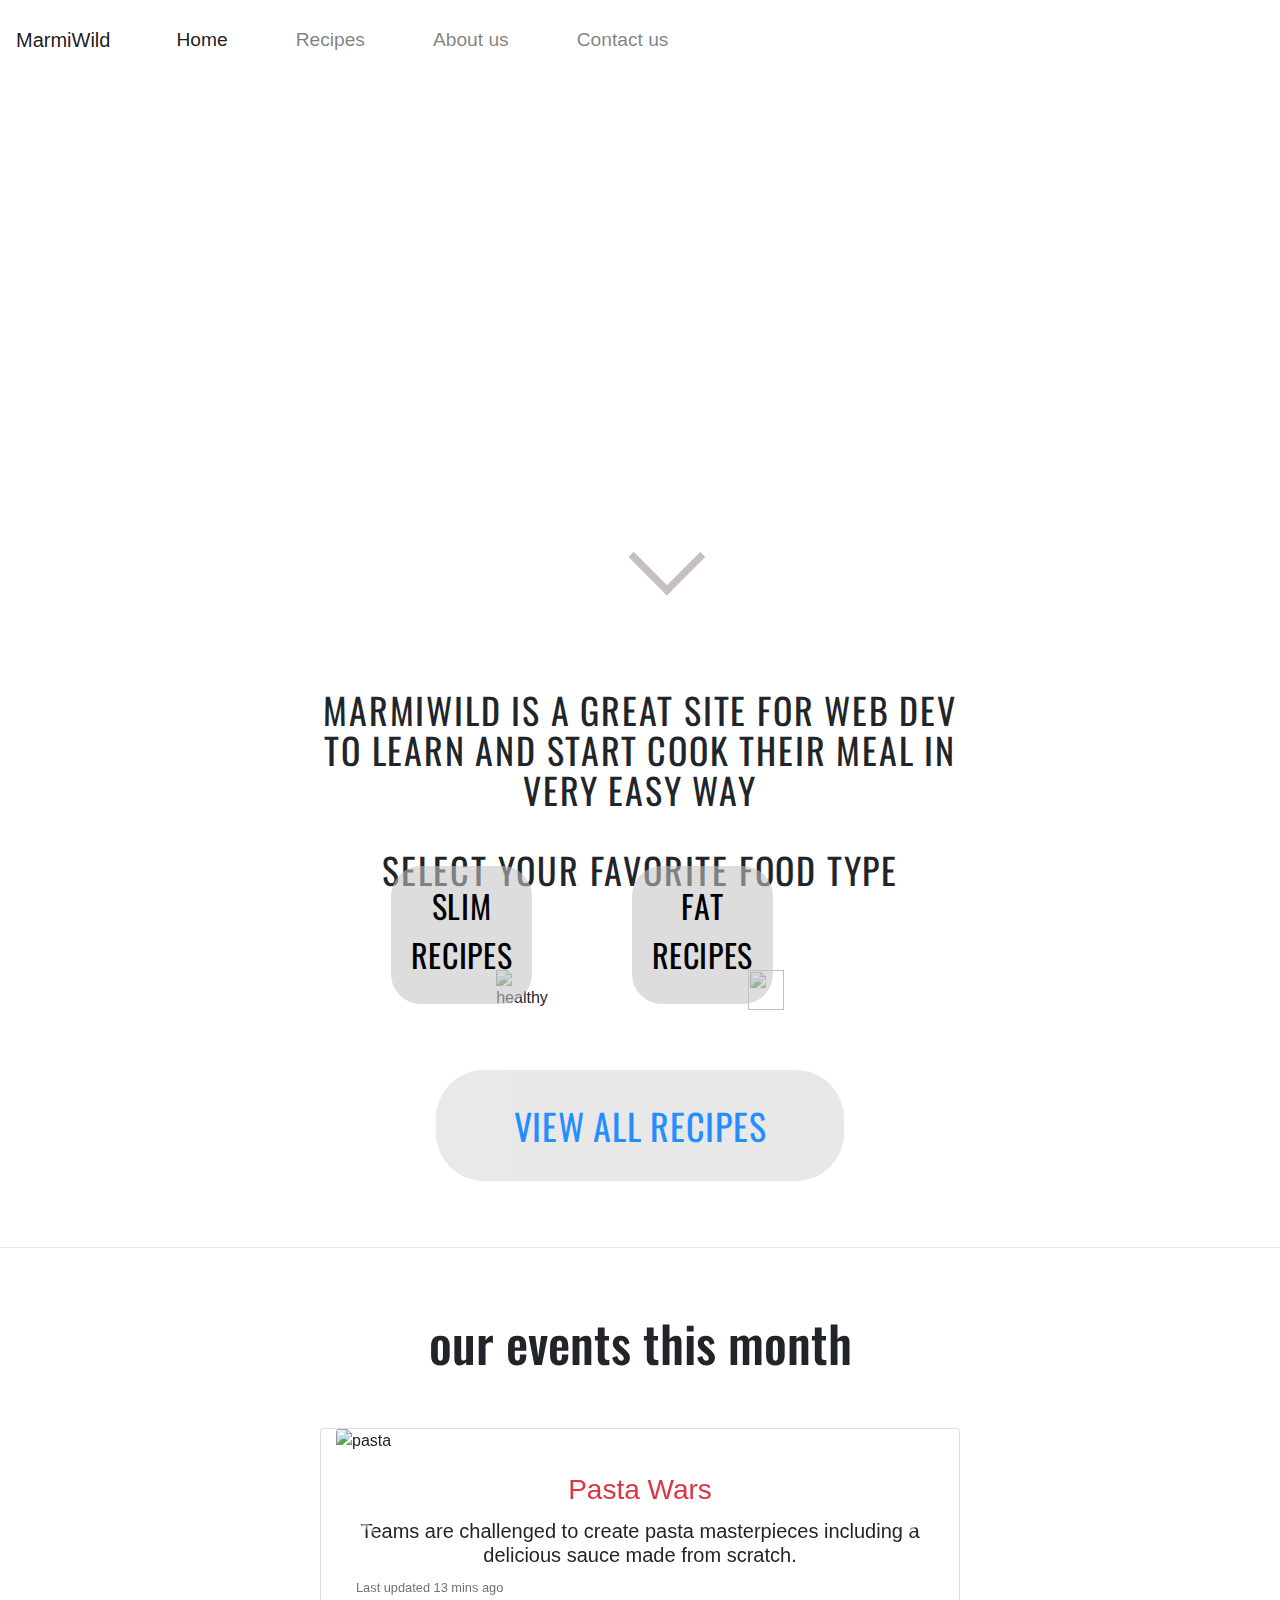
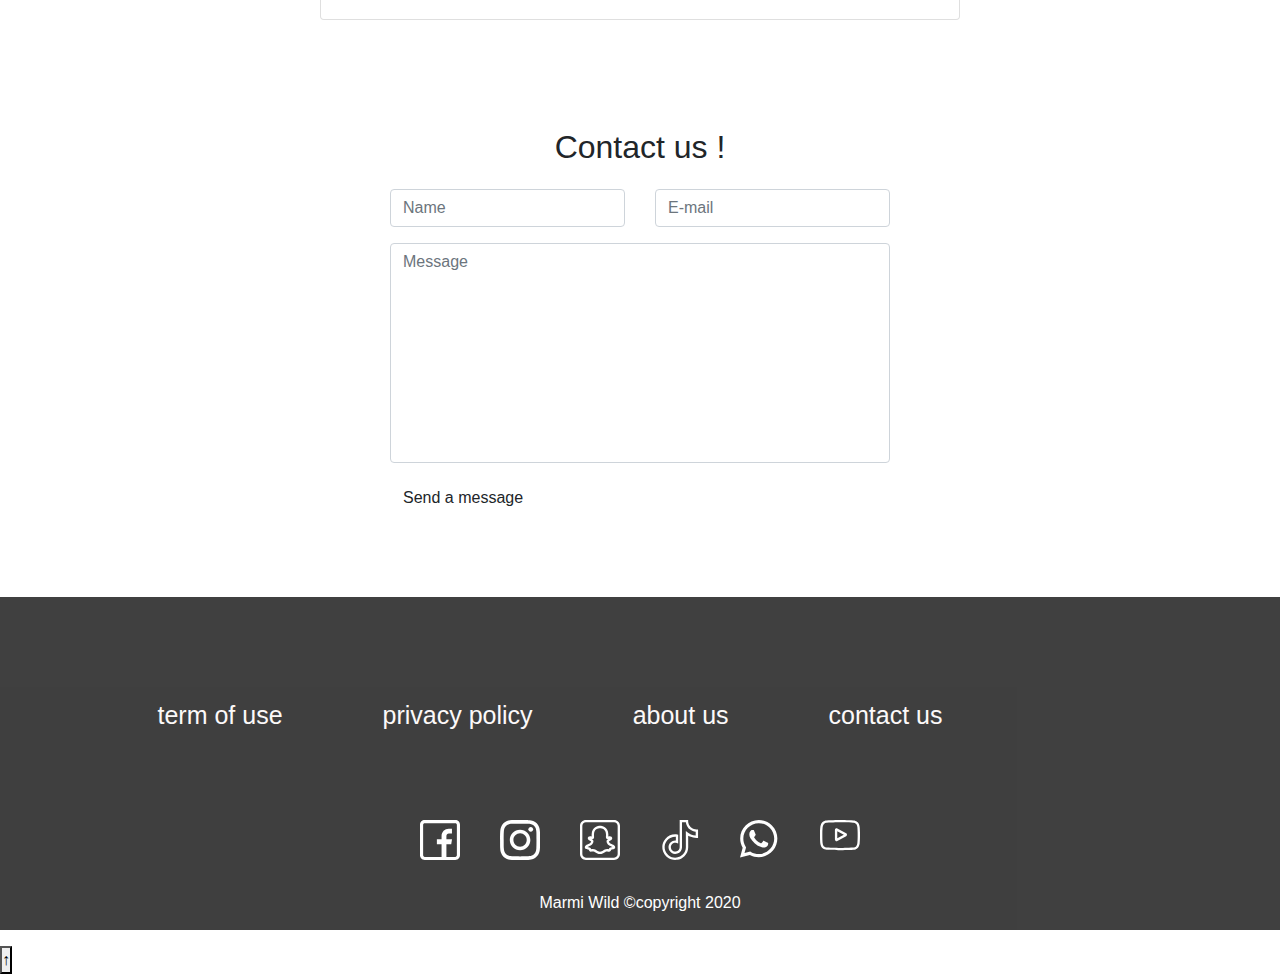
==== commit 87b00f10: "mobile version addrecipe" ====
--- a/index.html
+++ b/index.html
@@ -14,37 +14,75 @@
       <meta name="viewport" content="width=device-width, initial-scale=1" />
       <link rel="stylesheet" href="styles.css" />
       <link rel="stylesheet" href="/button-move-up/button-move-up.css" />
-      <link rel="stylesheet" href="https://stackpath.bootstrapcdn.com/bootstrap/4.5.2/css/bootstrap.min.css" integrity="sha384-JcKb8q3iqJ61gNV9KGb8thSsNjpSL0n8PARn9HuZOnIxN0hoP+VmmDGMN5t9UJ0Z" crossorigin="anonymous" />
+      <link
+        rel="stylesheet"
+        href="https://stackpath.bootstrapcdn.com/bootstrap/4.5.2/css/bootstrap.min.css"
+        integrity="sha384-JcKb8q3iqJ61gNV9KGb8thSsNjpSL0n8PARn9HuZOnIxN0hoP+VmmDGMN5t9UJ0Z"
+        crossorigin="anonymous"
+      />
 
       <!-- JS, Popper.js, and jQuery -->
-      <script src="https://code.jquery.com/jquery-3.5.1.slim.min.js" integrity="sha384-DfXdz2htPH0lsSSs5nCTpuj/zy4C+OGpamoFVy38MVBnE+IbbVYUew+OrCXaRkfj" crossorigin="anonymous"></script>
-      <script src="https://cdn.jsdelivr.net/npm/popper.js@1.16.1/dist/umd/popper.min.js" integrity="sha384-9/reFTGAW83EW2RDu2S0VKaIzap3H66lZH81PoYlFhbGU+6BZp6G7niu735Sk7lN" crossorigin="anonymous"></script>
-      <script src="https://stackpath.bootstrapcdn.com/bootstrap/4.5.2/js/bootstrap.min.js" integrity="sha384-B4gt1jrGC7Jh4AgTPSdUtOBvfO8shuf57BaghqFfPlYxofvL8/KUEfYiJOMMV+rV" crossorigin="anonymous"></script>
-      <link href="https://fonts.googleapis.com/css2?family=Abril+Fatface&display=swap" rel="stylesheet" />
-      <link href="https://fonts.googleapis.com/css?family=Cardo:400,700|Oswald" rel="stylesheet" />
+      <script
+        src="https://code.jquery.com/jquery-3.5.1.slim.min.js"
+        integrity="sha384-DfXdz2htPH0lsSSs5nCTpuj/zy4C+OGpamoFVy38MVBnE+IbbVYUew+OrCXaRkfj"
+        crossorigin="anonymous"
+      ></script>
+      <script
+        src="https://cdn.jsdelivr.net/npm/popper.js@1.16.1/dist/umd/popper.min.js"
+        integrity="sha384-9/reFTGAW83EW2RDu2S0VKaIzap3H66lZH81PoYlFhbGU+6BZp6G7niu735Sk7lN"
+        crossorigin="anonymous"
+      ></script>
+      <script
+        src="https://stackpath.bootstrapcdn.com/bootstrap/4.5.2/js/bootstrap.min.js"
+        integrity="sha384-B4gt1jrGC7Jh4AgTPSdUtOBvfO8shuf57BaghqFfPlYxofvL8/KUEfYiJOMMV+rV"
+        crossorigin="anonymous"
+      ></script>
+      <link
+        href="https://fonts.googleapis.com/css2?family=Abril+Fatface&display=swap"
+        rel="stylesheet"
+      />
+      <link
+        href="https://fonts.googleapis.com/css?family=Cardo:400,700|Oswald"
+        rel="stylesheet"
+      />
     </head>
     <body>
       <!--[if lt IE 7]>
-        <p class="browsehappy">You are using an <strong>outdated</strong> browser. Please <a href="#">upgrade your browser</a> to improve your experience.</p>
+        <p class="browsehappy">
+          You are using an <strong>outdated</strong> browser. Please
+          <a href="#">upgrade your browser</a> to improve your experience.
+        </p>
       <![endif]-->
 
       <header>
         <div class="background">
           <nav class="navbar navbar-expand-lg navbar-light">
             <a class="navbar-brand" href="./index.html">MarmiWild</a>
-            <button class="navbar-toggler" type="button" data-toggle="collapse" data-target="#navbarNav" aria-controls="navbarNav" aria-expanded="false" aria-label="Toggle navigation">
+            <button
+              class="navbar-toggler"
+              type="button"
+              data-toggle="collapse"
+              data-target="#navbarNav"
+              aria-controls="navbarNav"
+              aria-expanded="false"
+              aria-label="Toggle navigation"
+            >
               <span class="navbar-toggler-icon"></span>
             </button>
             <div class="collapse navbar-collapse" id="navbarNav">
               <ul class="navbar-nav">
                 <li class="nav-item active item">
-                  <a class="nav-link" href="./index.html">Home <span class="sr-only">(current)</span></a>
+                  <a class="nav-link" href="./index.html"
+                    >Home <span class="sr-only">(current)</span></a
+                  >
                 </li>
                 <li class="nav-item item">
                   <a class="nav-link" href="./index.html#receipes">Recipes</a>
                 </li>
                 <li class="nav-item item">
-                  <a class="nav-link" href="./about.page/about.html">About us</a>
+                  <a class="nav-link" href="./about.page/about.html"
+                    >About us</a
+                  >
                 </li>
                 <li class="nav-item item">
                   <a class="nav-link" href="#myform">Contact us</a>
@@ -57,13 +95,21 @@
       <div class="arrow"></div>
       <section id="receipes">
         <div class="receipe">
-          <p class="description">MarmiWild is a great site for Web Dev to learn and start cook their meal in very easy way<br /><br />select your favorite food type</p>
+          <p class="description">
+            MarmiWild is a great site for Web Dev to learn and start cook their
+            meal in very easy way<br /><br />select your favorite food type
+          </p>
 
           <div class="receipe-list">
             <div class="">
-              <img src="./imgs/healthy-eating-ingredients-732x549-thumbnail.jpg" alt="healthy" />
+              <img
+                src="./imgs/healthy-eating-ingredients-732x549-thumbnail.jpg"
+                alt="healthy"
+              />
               <button class="buttonOnImage">
-                <a href="./light/reciepeslight/lightreciepes.html">Slim Recipes</a>
+                <a href="./light/reciepeslight/lightreciepes.html"
+                  >Slim Recipes</a
+                >
               </button>
             </div>
             <div class="">
@@ -87,54 +133,111 @@
         <h1 class="events">our events this month</h1>
         <br />
         <br />
-        <div id="carouselExampleInterval" class="carousel slide w-50 mx-auto" data-ride="carousel">
+        <div
+          id="carouselExampleInterval"
+          class="carousel slide w-50 mx-auto"
+          data-ride="carousel"
+        >
           <div class="carousel-inner">
             <div class="carousel-item active" data-interval="10000">
               <div class="card col">
-                <img src="/card-slider/pasta.jpg" class="card-img-top" alt="pasta" />
+                <img
+                  src="/card-slider/pasta.jpg"
+                  class="card-img-top"
+                  alt="pasta"
+                />
                 <div class="card-body">
                   <h3 class="card-title text-danger text-center">Pasta Wars</h3>
-                  <h5 class="card-text text-center">Teams are challenged to create pasta masterpieces including a delicious sauce made from scratch.</h5>
-                  <p class="card-text"><small class="text-muted">Last updated 13 mins ago</small></p>
+                  <h5 class="card-text text-center">
+                    Teams are challenged to create pasta masterpieces including
+                    a delicious sauce made from scratch.
+                  </h5>
+                  <p class="card-text">
+                    <small class="text-muted">Last updated 13 mins ago</small>
+                  </p>
                 </div>
               </div>
             </div>
             <div class="carousel-item" data-interval="2000">
               <div class="card col">
-                <img src="/card-slider/cupcake.jpg" class="card-img-top" alt="cupcake" />
+                <img
+                  src="/card-slider/cupcake.jpg"
+                  class="card-img-top"
+                  alt="cupcake"
+                />
                 <div class="card-body">
-                  <h3 class="card-title text-danger text-center">Cupcake Challenge</h3>
-                  <h5 class="card-text text-center">Guests will compete in teams for a timed event in creativity to prepare spectacular cupcakes</h5>
-                  <p class="card-text"><small class="text-muted">Last updated 30 mins ago</small></p>
+                  <h3 class="card-title text-danger text-center">
+                    Cupcake Challenge
+                  </h3>
+                  <h5 class="card-text text-center">
+                    Guests will compete in teams for a timed event in creativity
+                    to prepare spectacular cupcakes
+                  </h5>
+                  <p class="card-text">
+                    <small class="text-muted">Last updated 30 mins ago</small>
+                  </p>
                 </div>
               </div>
             </div>
             <div class="carousel-item" data-interval="3000">
               <div class="card col">
-                <img src="/card-slider/sushi.jpg" class="card-img-top" alt="sushi" />
+                <img
+                  src="/card-slider/sushi.jpg"
+                  class="card-img-top"
+                  alt="sushi"
+                />
                 <div class="card-body">
-                  <h3 class="card-title text-danger text-center">Sushi Showdown</h3>
-                  <h5 class="card-text text-center">In this technique-driven Chopped-like team building activity, guests are divided into small teams and face off in a timed sushi battle.</h5>
-                  <p class="card-text"><small class="text-muted">Last updated 52 mins ago</small></p>
+                  <h3 class="card-title text-danger text-center">
+                    Sushi Showdown
+                  </h3>
+                  <h5 class="card-text text-center">
+                    In this technique-driven Chopped-like team building
+                    activity, guests are divided into small teams and face off
+                    in a timed sushi battle.
+                  </h5>
+                  <p class="card-text">
+                    <small class="text-muted">Last updated 52 mins ago</small>
+                  </p>
                 </div>
               </div>
             </div>
             <div class="carousel-item">
               <div class="card col">
-                <img src="/card-slider/chef.jpg" class="card-img-top" alt="chef" />
+                <img
+                  src="/card-slider/chef.jpg"
+                  class="card-img-top"
+                  alt="chef"
+                />
                 <div class="card-body">
-                  <h3 class="card-title text-danger text-center">Chef's Table</h3>
-                  <h5 class="card-text text-center">Guests work in teams to prepare a delicious 3 or 4 course menu culminating in a seated meal.</h5>
-                  <p class="card-text"><small class="text-muted">Last updated 17 mins ago</small></p>
+                  <h3 class="card-title text-danger text-center">
+                    Chef's Table
+                  </h3>
+                  <h5 class="card-text text-center">
+                    Guests work in teams to prepare a delicious 3 or 4 course
+                    menu culminating in a seated meal.
+                  </h5>
+                  <p class="card-text">
+                    <small class="text-muted">Last updated 17 mins ago</small>
+                  </p>
                 </div>
               </div>
             </div>
           </div>
-          <a class="carousel-control-prev" href="#carouselExampleInterval" role="button" data-slide="prev">
+          <a
+            class="carousel-control-prev"
+            href="#carouselExampleInterval"
+            role="button"
+            data-slide="prev"
+          >
             <span class="carousel-control-prev-icon" aria-hidden="true"></span>
             <span class="sr-only">Previous</span>
           </a>
-          <a class="carousel-control-next" href="#carouselExampleInterval" role="button" data-slide="next">
+          <a
+            class="carousel-control-next"
+            href="#carouselExampleInterval"
+            role="button"
+            data-slide="next"
+          >
             <span class="carousel-control-next-icon" aria-hidden="true"></span>
             <span class="sr-only">Next</span>
           </a>
@@ -145,23 +248,59 @@
 
       <!-- Form -->
       <section class="forms">
-        <h2 class="contact">Contact Us</h2>
-        <p class="susbcribe">subscribe in our newsletter</p>
-        <form id="myform" class="cssform">
-          <div class="alignement">
-            <input type="text" placeholder="your name" required />
-            <input type="text" placeholder="your email" required />
+        <h2>Contact us !</h2>
+        <div class="container">
+          <div class="row">
+            <form role="form" id="contact-form" class="contact-form">
+              <div class="row">
+                <div class="col-md-6">
+                  <div class="form-group">
+                    <input
+                      type="text"
+                      class="form-control"
+                      name="Name"
+                      autocomplete="off"
+                      id="Name"
+                      placeholder="Name"
+                    />
+                  </div>
+                </div>
+                <div class="col-md-6">
+                  <div class="form-group">
+                    <input
+                      type="email"
+                      class="form-control"
+                      name="email"
+                      autocomplete="off"
+                      id="email"
+                      placeholder="E-mail"
+                    />
+                  </div>
+                </div>
+              </div>
+              <div class="row">
+                <div class="col-md-12">
+                  <div class="form-group">
+                    <textarea
+                      class="form-control textarea"
+                      rows="3"
+                      name="Message"
+                      id="Message"
+                      placeholder="Message"
+                    ></textarea>
+                  </div>
+                </div>
+              </div>
+              <div class="row">
+                <div class="col-md-12">
+                  <button type="submit" class="btn main-btn pull-right">
+                    Send a message
+                  </button>
+                </div>
+              </div>
+            </form>
           </div>
-          <!--<div class="button">-->
-          <input class="button" style="border-radius: 25px" type="button" value="subscribe" />
-          <!--</div>-->
-          <p>
-            <textarea id="comments" class="area" rows="7" cols="30" placeholder="your message..."></textarea>
-          </p>
-          <!--  <div class="button">-->
-          <input class="button" style="border-radius: 25px" type="button" value="send" />
-          <!--</div>-->
-        </form>
+        </div>
       </section>
 
       <footer class="footer">
@@ -169,10 +308,14 @@
         <div>
           <ul class="footer-menu">
             <li class="footer-item">
-              <a href="./about.page/about.html#terms" class="footer-link">term of use</a>
+              <a href="./about.page/about.html#terms" class="footer-link"
+                >term of use</a
+              >
             </li>
             <li class="footer-item">
-              <a href="./about.page/about.html#policy" class="footer-link">privacy policy</a>
+              <a href="./about.page/about.html#policy" class="footer-link"
+                >privacy policy</a
+              >
             </li>
             <li class="footer-item">
               <a href="./about.page/about.html" class="footer-link">about us</a>
@@ -184,33 +327,65 @@
         </div>
         <div class="footer-icons">
           <a href="#">
-            <i class="svg-icon" style="background-image: url(footer-icons/facebook.svg)"></i>
-          </a>
-          <a href="#">
-            <i class="svg-icon" style="background-image: url(footer-icons/instagram.svg)"></i>
-          </a>
-          <a href="#">
-            <i class="svg-icon" style="background-image: url(footer-icons/snapchat.svg)"></i>
-          </a>
-          <a href="#">
-            <i class="svg-icon" style="background-image: url(footer-icons/tik-tok.svg)"></i>
-          </a>
-          <a href="#">
-            <i class="svg-icon" style="background-image: url(footer-icons/whatsapp.svg)"></i>
-          </a>
-          <a href="#">
-            <i class="svg-icon" style="background-image: url(footer-icons/youtube.svg)"></i>
+            <i
+              class="svg-icon"
+              style="background-image: url(footer-icons/facebook.svg)"
+            ></i>
+          </a>
+          <a href="#">
+            <i
+              class="svg-icon"
+              style="background-image: url(footer-icons/instagram.svg)"
+            ></i>
+          </a>
+          <a href="#">
+            <i
+              class="svg-icon"
+              style="background-image: url(footer-icons/snapchat.svg)"
+            ></i>
+          </a>
+          <a href="#">
+            <i
+              class="svg-icon"
+              style="background-image: url(footer-icons/tik-tok.svg)"
+            ></i>
+          </a>
+          <a href="#">
+            <i
+              class="svg-icon"
+              style="background-image: url(footer-icons/whatsapp.svg)"
+            ></i>
+          </a>
+          <a href="#">
+            <i
+              class="svg-icon"
+              style="background-image: url(footer-icons/youtube.svg)"
+            ></i>
           </a>
         </div>
         <p class="copyright">Marmi Wild &#169;copyright 2020</p>
       </footer>
 
-      <button title="Back to top" class="scroll"><span class="arrow-up"></span>&uarr;</button>
-      <script src="./app.js"></script>
+      <button title="Back to top" class="scroll">
+        <span class="arrow-up"></span>&uarr;
+      </button>
+      <script src="./app.js" defer></script>
       <script src="/button-move-up/button-move-up.js"></script>
-      <script src="https://code.jquery.com/jquery-3.3.1.slim.min.js" integrity="sha384-q8i/X+965DzO0rT7abK41JStQIAqVgRVzpbzo5smXKp4YfRvH+8abtTE1Pi6jizo" crossorigin="anonymous"></script>
-      <script src="https://cdnjs.cloudflare.com/ajax/libs/popper.js/1.14.7/umd/popper.min.js" integrity="sha384-UO2eT0CpHqdSJQ6hJty5KVphtPhzWj9WO1clHTMGa3JDZwrnQq4sF86dIHNDz0W1" crossorigin="anonymous"></script>
-      <script src="https://stackpath.bootstrapcdn.com/bootstrap/4.3.1/js/bootstrap.min.js" integrity="sha384-JjSmVgyd0p3pXB1rRibZUAYoIIy6OrQ6VrjIEaFf/nJGzIxFDsf4x0xIM+B07jRM" crossorigin="anonymous"></script>
+      <script
+        src="https://code.jquery.com/jquery-3.3.1.slim.min.js"
+        integrity="sha384-q8i/X+965DzO0rT7abK41JStQIAqVgRVzpbzo5smXKp4YfRvH+8abtTE1Pi6jizo"
+        crossorigin="anonymous"
+      ></script>
+      <script
+        src="https://cdnjs.cloudflare.com/ajax/libs/popper.js/1.14.7/umd/popper.min.js"
+        integrity="sha384-UO2eT0CpHqdSJQ6hJty5KVphtPhzWj9WO1clHTMGa3JDZwrnQq4sF86dIHNDz0W1"
+        crossorigin="anonymous"
+      ></script>
+      <script
+        src="https://stackpath.bootstrapcdn.com/bootstrap/4.3.1/js/bootstrap.min.js"
+        integrity="sha384-JjSmVgyd0p3pXB1rRibZUAYoIIy6OrQ6VrjIEaFf/nJGzIxFDsf4x0xIM+B07jRM"
+        crossorigin="anonymous"
+      ></script>
     </body>
   </html>
 </html>
--- a/styles.css
+++ b/styles.css
@@ -52,6 +52,7 @@
 .background {
   background-image: url("https://www.abouther.com/sites/default/files/2020/05/29/go_cook_-go_cook_hero_shot_2.jpg");
   height: 70vh;
+  width: 100vw;
   background-position: center;
   background-repeat: no-repeat;
   background-size: cover;
@@ -210,6 +211,7 @@
 }
 
 /* footer */
+
 .footer {
   background-color: rgb(0, 0, 0);
   opacity: 75%;
@@ -231,7 +233,12 @@
   font-size: 25px;
 }
 footer a:hover {
-  color: red;
+  background-image: url("data:image/svg+xml;charset=utf8,%3Csvg id='squiggle-link' xmlns='http://www.w3.org/2000/svg' xmlns:xlink='http://www.w3.org/1999/xlink' xmlns:ev='http://www.w3.org/2001/xml-events' viewBox='0 0 20 4'%3E%3Cstyle type='text/css'%3E.squiggle{animation:shift .3s linear infinite;}@keyframes shift {from {transform:translateX(0);}to {transform:translateX(-20px);}}%3C/style%3E%3Cpath fill='none' stroke='%23453886' stroke-width='2' class='squiggle' d='M0,3.5 c 5,0,5,-3,10,-3 s 5,3,10,3 c 5,0,5,-3,10,-3 s 5,3,10,3'/%3E%3C/svg%3E");
+  background-position: bottom;
+  background-repeat: repeat-x;
+  background-size: 20%;
+  border-bottom: 0;
+  padding-bottom: 0.3em;
   text-decoration: none;
 }
 
@@ -257,39 +264,8 @@
   padding: 20px;
   margin: 20px;
 }
-@media screen and (max-width: 640px) {
-  .footer-menu {
-    flex-direction: column;
-    display: flex;
-    justify-content: center;
-    text-align: center;
-  }
-  .footer-item {
-    width: 100%;
-    margin-left: 80px;
-    padding: 20px;
-    align-items: center;
-  }
-  footer a {
-    font-size: 20px;
-  }
-  footer p {
-    font-size: 12px;
-    text-align: center;
-  }
-  .footer-icons {
-    justify-content: space-between;
-  }
-  .svg-icon {
-    display: inline-flex;
-    flex-wrap: wrap;
-  }
-  div.arrow {
-    display: none;
-  }
-}
-
-/* *****down Arrow********  */
+/* 
+*****down Arrow******** */
 div.arrow {
   width: 6vmin;
   height: 6vmin;
@@ -343,3 +319,40 @@
   text-align: center;
   font-size: 50px;
 }
+.contact-form {
+  margin-top: 15px;
+}
+.contact-form .textarea {
+  min-height: 220px;
+  resize: none;
+}
+.form-control {
+  box-shadow: none;
+  border-color: #eee;
+  height: 49px;
+}
+.form-control:focus {
+  box-shadow: none;
+  border-color: #00b09c;
+}
+.form-control-feedback {
+  line-height: 50px;
+}
+.main-btn {
+  background: #00b09c;
+  border-color: #00b09c;
+  color: #fff;
+}
+.main-btn:hover {
+  background: #00a491;
+  color: #fff;
+}
+.form-control-feedback {
+  line-height: 50px;
+  top: 0px;
+}
+
+section > h2 {
+  display: flex;
+  justify-content: center;
+}
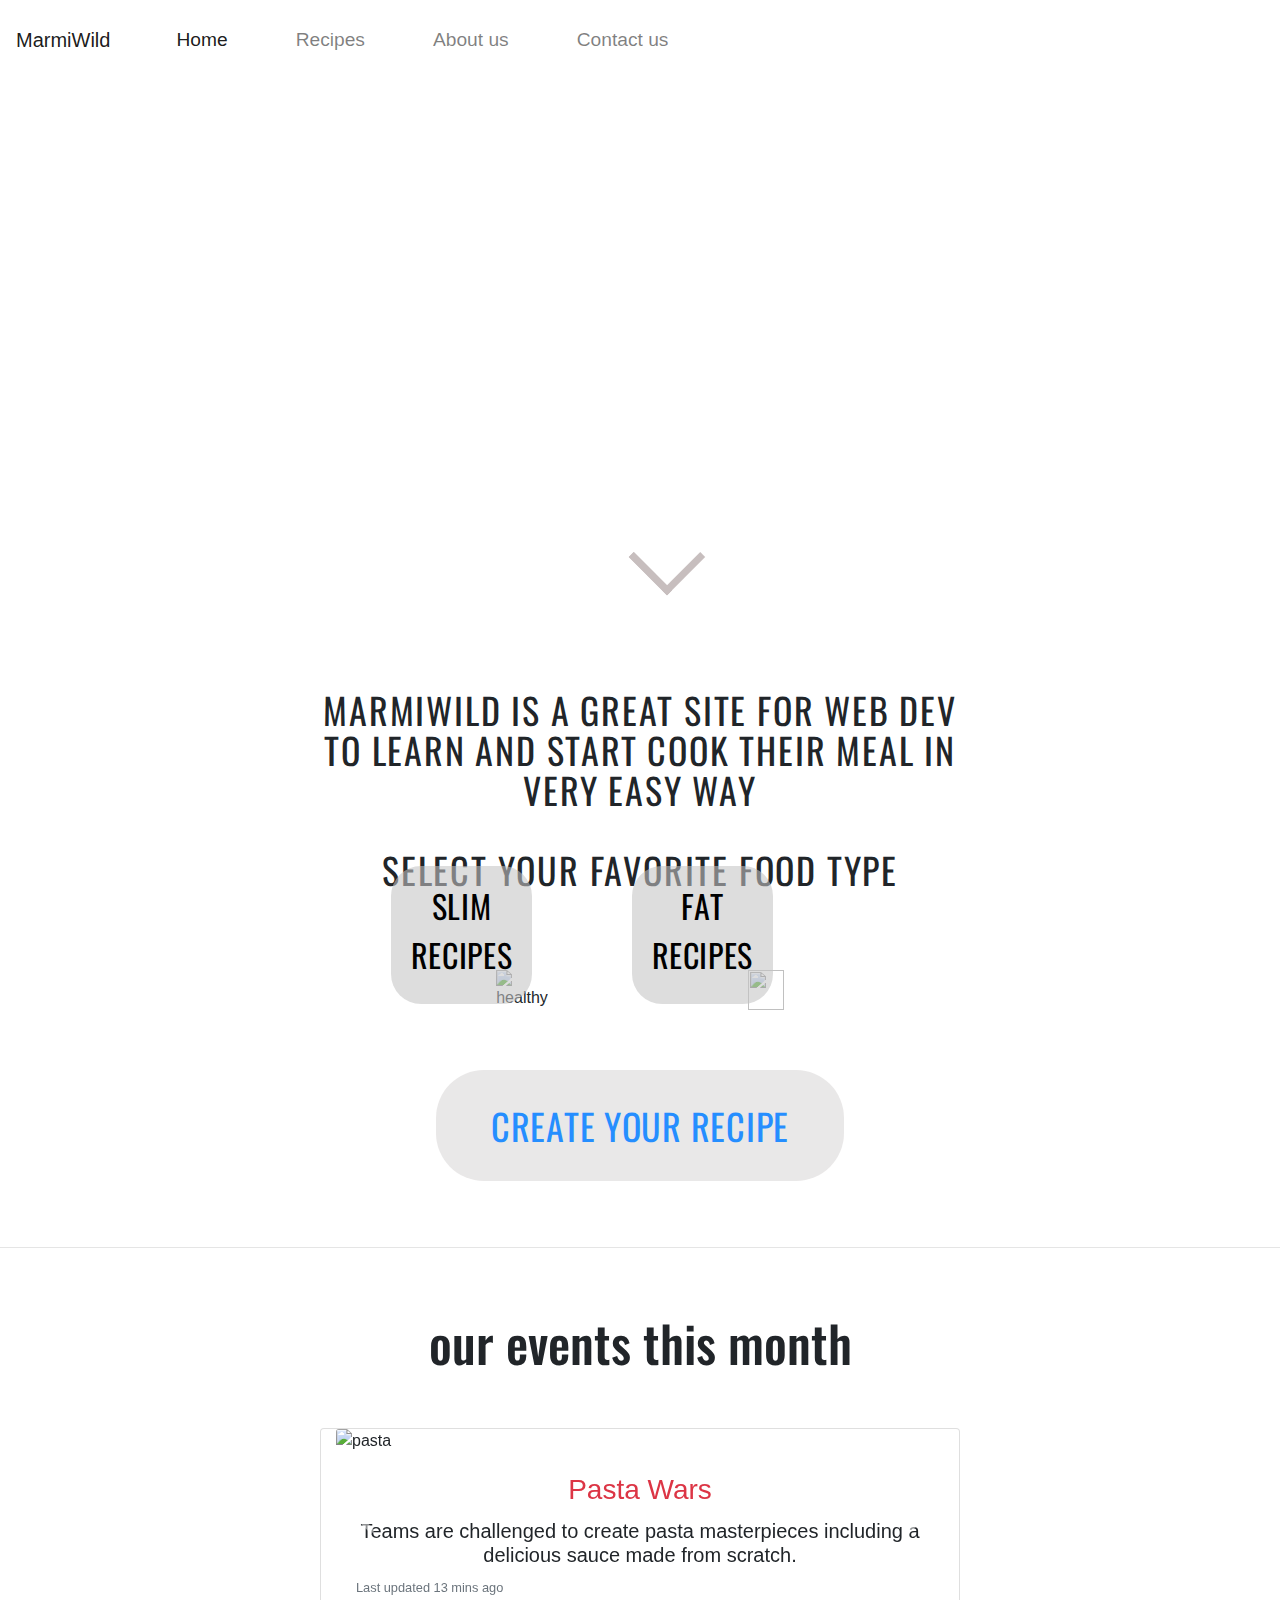
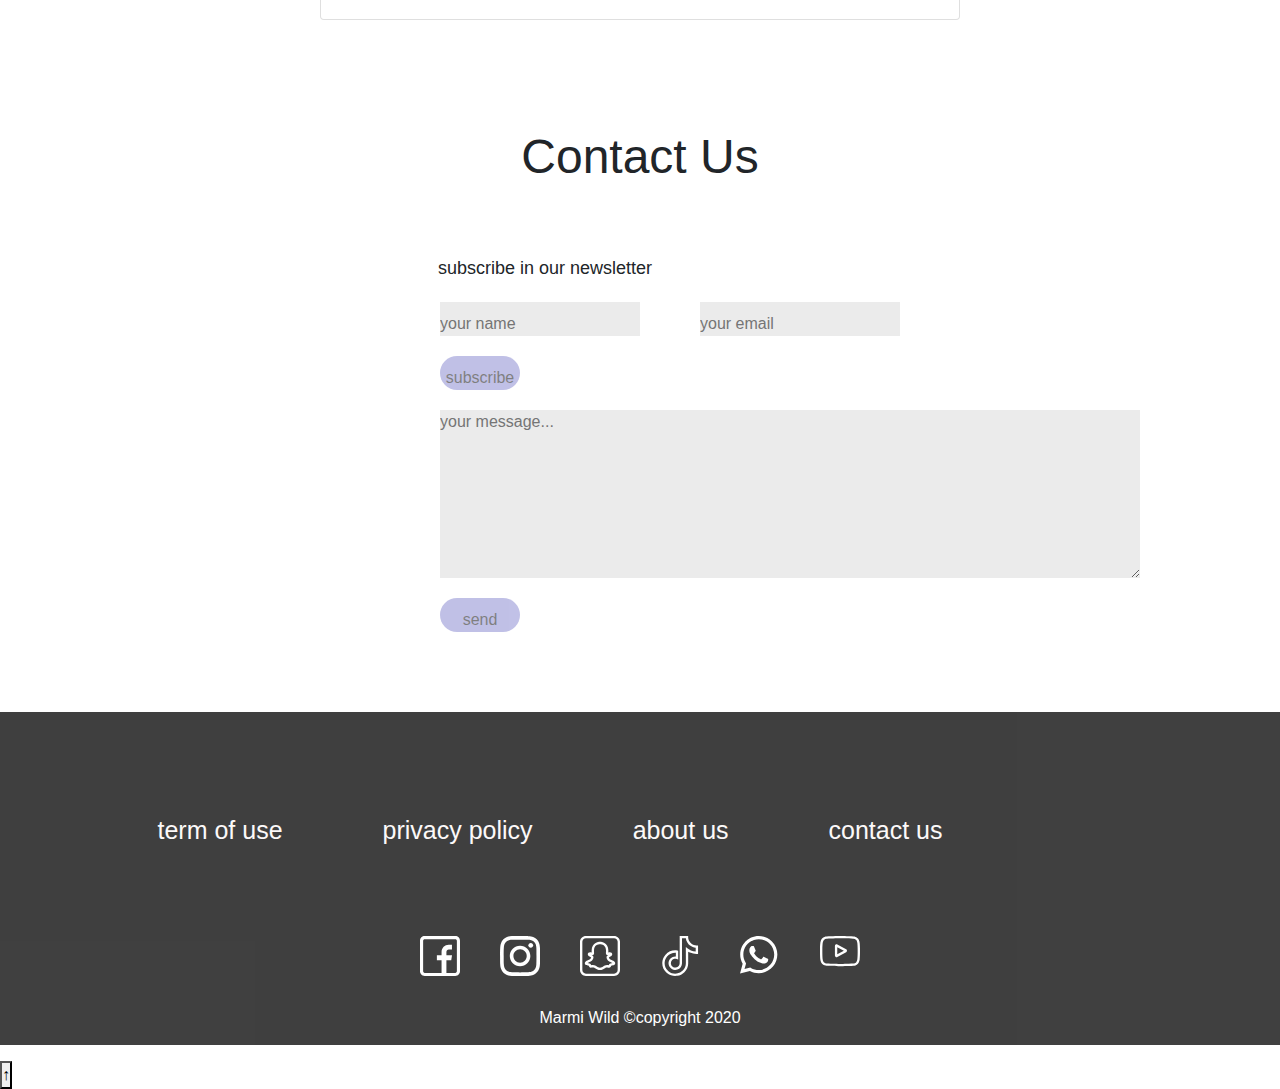
==== commit d2c336ff: "homepage mobile" ====
--- a/index.html
+++ b/index.html
@@ -14,75 +14,37 @@
       <meta name="viewport" content="width=device-width, initial-scale=1" />
       <link rel="stylesheet" href="styles.css" />
       <link rel="stylesheet" href="/button-move-up/button-move-up.css" />
-      <link
-        rel="stylesheet"
-        href="https://stackpath.bootstrapcdn.com/bootstrap/4.5.2/css/bootstrap.min.css"
-        integrity="sha384-JcKb8q3iqJ61gNV9KGb8thSsNjpSL0n8PARn9HuZOnIxN0hoP+VmmDGMN5t9UJ0Z"
-        crossorigin="anonymous"
-      />
+      <link rel="stylesheet" href="https://stackpath.bootstrapcdn.com/bootstrap/4.5.2/css/bootstrap.min.css" integrity="sha384-JcKb8q3iqJ61gNV9KGb8thSsNjpSL0n8PARn9HuZOnIxN0hoP+VmmDGMN5t9UJ0Z" crossorigin="anonymous" />
 
       <!-- JS, Popper.js, and jQuery -->
-      <script
-        src="https://code.jquery.com/jquery-3.5.1.slim.min.js"
-        integrity="sha384-DfXdz2htPH0lsSSs5nCTpuj/zy4C+OGpamoFVy38MVBnE+IbbVYUew+OrCXaRkfj"
-        crossorigin="anonymous"
-      ></script>
-      <script
-        src="https://cdn.jsdelivr.net/npm/popper.js@1.16.1/dist/umd/popper.min.js"
-        integrity="sha384-9/reFTGAW83EW2RDu2S0VKaIzap3H66lZH81PoYlFhbGU+6BZp6G7niu735Sk7lN"
-        crossorigin="anonymous"
-      ></script>
-      <script
-        src="https://stackpath.bootstrapcdn.com/bootstrap/4.5.2/js/bootstrap.min.js"
-        integrity="sha384-B4gt1jrGC7Jh4AgTPSdUtOBvfO8shuf57BaghqFfPlYxofvL8/KUEfYiJOMMV+rV"
-        crossorigin="anonymous"
-      ></script>
-      <link
-        href="https://fonts.googleapis.com/css2?family=Abril+Fatface&display=swap"
-        rel="stylesheet"
-      />
-      <link
-        href="https://fonts.googleapis.com/css?family=Cardo:400,700|Oswald"
-        rel="stylesheet"
-      />
+      <script src="https://code.jquery.com/jquery-3.5.1.slim.min.js" integrity="sha384-DfXdz2htPH0lsSSs5nCTpuj/zy4C+OGpamoFVy38MVBnE+IbbVYUew+OrCXaRkfj" crossorigin="anonymous"></script>
+      <script src="https://cdn.jsdelivr.net/npm/popper.js@1.16.1/dist/umd/popper.min.js" integrity="sha384-9/reFTGAW83EW2RDu2S0VKaIzap3H66lZH81PoYlFhbGU+6BZp6G7niu735Sk7lN" crossorigin="anonymous"></script>
+      <script src="https://stackpath.bootstrapcdn.com/bootstrap/4.5.2/js/bootstrap.min.js" integrity="sha384-B4gt1jrGC7Jh4AgTPSdUtOBvfO8shuf57BaghqFfPlYxofvL8/KUEfYiJOMMV+rV" crossorigin="anonymous"></script>
+      <link href="https://fonts.googleapis.com/css2?family=Abril+Fatface&display=swap" rel="stylesheet" />
+      <link href="https://fonts.googleapis.com/css?family=Cardo:400,700|Oswald" rel="stylesheet" />
     </head>
     <body>
       <!--[if lt IE 7]>
-        <p class="browsehappy">
-          You are using an <strong>outdated</strong> browser. Please
-          <a href="#">upgrade your browser</a> to improve your experience.
-        </p>
+        <p class="browsehappy">You are using an <strong>outdated</strong> browser. Please <a href="#">upgrade your browser</a> to improve your experience.</p>
       <![endif]-->
 
       <header>
         <div class="background">
           <nav class="navbar navbar-expand-lg navbar-light">
             <a class="navbar-brand" href="./index.html">MarmiWild</a>
-            <button
-              class="navbar-toggler"
-              type="button"
-              data-toggle="collapse"
-              data-target="#navbarNav"
-              aria-controls="navbarNav"
-              aria-expanded="false"
-              aria-label="Toggle navigation"
-            >
+            <button class="navbar-toggler" type="button" data-toggle="collapse" data-target="#navbarNav" aria-controls="navbarNav" aria-expanded="false" aria-label="Toggle navigation">
               <span class="navbar-toggler-icon"></span>
             </button>
             <div class="collapse navbar-collapse" id="navbarNav">
               <ul class="navbar-nav">
                 <li class="nav-item active item">
-                  <a class="nav-link" href="./index.html"
-                    >Home <span class="sr-only">(current)</span></a
-                  >
+                  <a class="nav-link" href="./index.html">Home <span class="sr-only">(current)</span></a>
                 </li>
                 <li class="nav-item item">
                   <a class="nav-link" href="./index.html#receipes">Recipes</a>
                 </li>
                 <li class="nav-item item">
-                  <a class="nav-link" href="./about.page/about.html"
-                    >About us</a
-                  >
+                  <a class="nav-link" href="./about.page/about.html">About us</a>
                 </li>
                 <li class="nav-item item">
                   <a class="nav-link" href="#myform">Contact us</a>
@@ -95,24 +57,16 @@
       <div class="arrow"></div>
       <section id="receipes">
         <div class="receipe">
-          <p class="description">
-            MarmiWild is a great site for Web Dev to learn and start cook their
-            meal in very easy way<br /><br />select your favorite food type
-          </p>
+          <p class="description">MarmiWild is a great site for Web Dev to learn and start cook their meal in very easy way<br /><br />select your favorite food type</p>
 
           <div class="receipe-list">
-            <div class="">
-              <img
-                src="./imgs/healthy-eating-ingredients-732x549-thumbnail.jpg"
-                alt="healthy"
-              />
+            <div class="type-list">
+              <img src="./imgs/healthy-eating-ingredients-732x549-thumbnail.jpg" alt="healthy" />
               <button class="buttonOnImage">
-                <a href="./light/reciepeslight/lightreciepes.html"
-                  >Slim Recipes</a
-                >
+                <a href="./light/reciepeslight/lightreciepes.html">Slim Recipes</a>
               </button>
             </div>
-            <div class="">
+            <div class="type-list">
               <img src="./imgs/shutterstock-337714676.jpg" alt="" />
               <button class="buttonOnImage">
                 <a href="./fat.page/fat.html">Fat Recipes</a>
@@ -120,7 +74,7 @@
             </div>
           </div>
           <button id="displayReceipe">
-            <a href="./ownrecipe.html">View all recipes</a>
+            <a href="./ownrecipe.html">create your recipe</a>
           </button>
         </div>
         <hr />
@@ -133,111 +87,54 @@
         <h1 class="events">our events this month</h1>
         <br />
         <br />
-        <div
-          id="carouselExampleInterval"
-          class="carousel slide w-50 mx-auto"
-          data-ride="carousel"
-        >
+        <div id="carouselExampleInterval" class="carousel slide w-50 mx-auto" data-ride="carousel">
           <div class="carousel-inner">
             <div class="carousel-item active" data-interval="10000">
               <div class="card col">
-                <img
-                  src="/card-slider/pasta.jpg"
-                  class="card-img-top"
-                  alt="pasta"
-                />
+                <img src="/card-slider/pasta.jpg" class="card-img-top" alt="pasta" />
                 <div class="card-body">
                   <h3 class="card-title text-danger text-center">Pasta Wars</h3>
-                  <h5 class="card-text text-center">
-                    Teams are challenged to create pasta masterpieces including
-                    a delicious sauce made from scratch.
-                  </h5>
-                  <p class="card-text">
-                    <small class="text-muted">Last updated 13 mins ago</small>
-                  </p>
+                  <h5 class="card-text text-center">Teams are challenged to create pasta masterpieces including a delicious sauce made from scratch.</h5>
+                  <p class="card-text"><small class="text-muted">Last updated 13 mins ago</small></p>
                 </div>
               </div>
             </div>
             <div class="carousel-item" data-interval="2000">
               <div class="card col">
-                <img
-                  src="/card-slider/cupcake.jpg"
-                  class="card-img-top"
-                  alt="cupcake"
-                />
-                <div class="card-body">
-                  <h3 class="card-title text-danger text-center">
-                    Cupcake Challenge
-                  </h3>
-                  <h5 class="card-text text-center">
-                    Guests will compete in teams for a timed event in creativity
-                    to prepare spectacular cupcakes
-                  </h5>
-                  <p class="card-text">
-                    <small class="text-muted">Last updated 30 mins ago</small>
-                  </p>
+                <img src="/card-slider/cupcake.jpg" class="card-img-top" alt="cupcake" />
+                <div class="card-body">
+                  <h3 class="card-title text-danger text-center">Cupcake Challenge</h3>
+                  <h5 class="card-text text-center">Guests will compete in teams for a timed event in creativity to prepare spectacular cupcakes</h5>
+                  <p class="card-text"><small class="text-muted">Last updated 30 mins ago</small></p>
                 </div>
               </div>
             </div>
             <div class="carousel-item" data-interval="3000">
               <div class="card col">
-                <img
-                  src="/card-slider/sushi.jpg"
-                  class="card-img-top"
-                  alt="sushi"
-                />
-                <div class="card-body">
-                  <h3 class="card-title text-danger text-center">
-                    Sushi Showdown
-                  </h3>
-                  <h5 class="card-text text-center">
-                    In this technique-driven Chopped-like team building
-                    activity, guests are divided into small teams and face off
-                    in a timed sushi battle.
-                  </h5>
-                  <p class="card-text">
-                    <small class="text-muted">Last updated 52 mins ago</small>
-                  </p>
+                <img src="/card-slider/sushi.jpg" class="card-img-top" alt="sushi" />
+                <div class="card-body">
+                  <h3 class="card-title text-danger text-center">Sushi Showdown</h3>
+                  <h5 class="card-text text-center">In this technique-driven Chopped-like team building activity, guests are divided into small teams and face off in a timed sushi battle.</h5>
+                  <p class="card-text"><small class="text-muted">Last updated 52 mins ago</small></p>
                 </div>
               </div>
             </div>
             <div class="carousel-item">
               <div class="card col">
-                <img
-                  src="/card-slider/chef.jpg"
-                  class="card-img-top"
-                  alt="chef"
-                />
-                <div class="card-body">
-                  <h3 class="card-title text-danger text-center">
-                    Chef's Table
-                  </h3>
-                  <h5 class="card-text text-center">
-                    Guests work in teams to prepare a delicious 3 or 4 course
-                    menu culminating in a seated meal.
-                  </h5>
-                  <p class="card-text">
-                    <small class="text-muted">Last updated 17 mins ago</small>
-                  </p>
+                <img src="/card-slider/chef.jpg" class="card-img-top" alt="chef" />
+                <div class="card-body">
+                  <h3 class="card-title text-danger text-center">Chef's Table</h3>
+                  <h5 class="card-text text-center">Guests work in teams to prepare a delicious 3 or 4 course menu culminating in a seated meal.</h5>
+                  <p class="card-text"><small class="text-muted">Last updated 17 mins ago</small></p>
                 </div>
               </div>
             </div>
           </div>
-          <a
-            class="carousel-control-prev"
-            href="#carouselExampleInterval"
-            role="button"
-            data-slide="prev"
-          >
+          <a class="carousel-control-prev" href="#carouselExampleInterval" role="button" data-slide="prev">
             <span class="carousel-control-prev-icon" aria-hidden="true"></span>
             <span class="sr-only">Previous</span>
           </a>
-          <a
-            class="carousel-control-next"
-            href="#carouselExampleInterval"
-            role="button"
-            data-slide="next"
-          >
+          <a class="carousel-control-next" href="#carouselExampleInterval" role="button" data-slide="next">
             <span class="carousel-control-next-icon" aria-hidden="true"></span>
             <span class="sr-only">Next</span>
           </a>
@@ -248,59 +145,23 @@
 
       <!-- Form -->
       <section class="forms">
-        <h2>Contact us !</h2>
-        <div class="container">
-          <div class="row">
-            <form role="form" id="contact-form" class="contact-form">
-              <div class="row">
-                <div class="col-md-6">
-                  <div class="form-group">
-                    <input
-                      type="text"
-                      class="form-control"
-                      name="Name"
-                      autocomplete="off"
-                      id="Name"
-                      placeholder="Name"
-                    />
-                  </div>
-                </div>
-                <div class="col-md-6">
-                  <div class="form-group">
-                    <input
-                      type="email"
-                      class="form-control"
-                      name="email"
-                      autocomplete="off"
-                      id="email"
-                      placeholder="E-mail"
-                    />
-                  </div>
-                </div>
-              </div>
-              <div class="row">
-                <div class="col-md-12">
-                  <div class="form-group">
-                    <textarea
-                      class="form-control textarea"
-                      rows="3"
-                      name="Message"
-                      id="Message"
-                      placeholder="Message"
-                    ></textarea>
-                  </div>
-                </div>
-              </div>
-              <div class="row">
-                <div class="col-md-12">
-                  <button type="submit" class="btn main-btn pull-right">
-                    Send a message
-                  </button>
-                </div>
-              </div>
-            </form>
+        <h2 class="contact">Contact Us</h2>
+        <p class="susbcribe">subscribe in our newsletter</p>
+        <form id="myform" class="cssform">
+          <div class="alignement">
+            <input type="text" placeholder="your name" required />
+            <input type="text" placeholder="your email" required />
           </div>
-        </div>
+          <!--<div class="button">-->
+          <input class="button" style="border-radius: 25px" type="button" value="subscribe" />
+          <!--</div>-->
+          <p>
+            <textarea id="comments" class="area" rows="7" cols="30" placeholder="your message..."></textarea>
+          </p>
+          <!--  <div class="button">-->
+          <input class="button" style="border-radius: 25px" type="button" value="send" />
+          <!--</div>-->
+        </form>
       </section>
 
       <footer class="footer">
@@ -308,14 +169,10 @@
         <div>
           <ul class="footer-menu">
             <li class="footer-item">
-              <a href="./about.page/about.html#terms" class="footer-link"
-                >term of use</a
-              >
-            </li>
-            <li class="footer-item">
-              <a href="./about.page/about.html#policy" class="footer-link"
-                >privacy policy</a
-              >
+              <a href="./about.page/about.html#terms" class="footer-link">term of use</a>
+            </li>
+            <li class="footer-item">
+              <a href="./about.page/about.html#policy" class="footer-link">privacy policy</a>
             </li>
             <li class="footer-item">
               <a href="./about.page/about.html" class="footer-link">about us</a>
@@ -327,65 +184,33 @@
         </div>
         <div class="footer-icons">
           <a href="#">
-            <i
-              class="svg-icon"
-              style="background-image: url(footer-icons/facebook.svg)"
-            ></i>
-          </a>
-          <a href="#">
-            <i
-              class="svg-icon"
-              style="background-image: url(footer-icons/instagram.svg)"
-            ></i>
-          </a>
-          <a href="#">
-            <i
-              class="svg-icon"
-              style="background-image: url(footer-icons/snapchat.svg)"
-            ></i>
-          </a>
-          <a href="#">
-            <i
-              class="svg-icon"
-              style="background-image: url(footer-icons/tik-tok.svg)"
-            ></i>
-          </a>
-          <a href="#">
-            <i
-              class="svg-icon"
-              style="background-image: url(footer-icons/whatsapp.svg)"
-            ></i>
-          </a>
-          <a href="#">
-            <i
-              class="svg-icon"
-              style="background-image: url(footer-icons/youtube.svg)"
-            ></i>
+            <i class="svg-icon" style="background-image: url(footer-icons/facebook.svg)"></i>
+          </a>
+          <a href="#">
+            <i class="svg-icon" style="background-image: url(footer-icons/instagram.svg)"></i>
+          </a>
+          <a href="#">
+            <i class="svg-icon" style="background-image: url(footer-icons/snapchat.svg)"></i>
+          </a>
+          <a href="#">
+            <i class="svg-icon" style="background-image: url(footer-icons/tik-tok.svg)"></i>
+          </a>
+          <a href="#">
+            <i class="svg-icon" style="background-image: url(footer-icons/whatsapp.svg)"></i>
+          </a>
+          <a href="#">
+            <i class="svg-icon" style="background-image: url(footer-icons/youtube.svg)"></i>
           </a>
         </div>
         <p class="copyright">Marmi Wild &#169;copyright 2020</p>
       </footer>
 
-      <button title="Back to top" class="scroll">
-        <span class="arrow-up"></span>&uarr;
-      </button>
-      <script src="./app.js" defer></script>
+      <button title="Back to top" class="scroll"><span class="arrow-up"></span>&uarr;</button>
+      <script src="./app.js"></script>
       <script src="/button-move-up/button-move-up.js"></script>
-      <script
-        src="https://code.jquery.com/jquery-3.3.1.slim.min.js"
-        integrity="sha384-q8i/X+965DzO0rT7abK41JStQIAqVgRVzpbzo5smXKp4YfRvH+8abtTE1Pi6jizo"
-        crossorigin="anonymous"
-      ></script>
-      <script
-        src="https://cdnjs.cloudflare.com/ajax/libs/popper.js/1.14.7/umd/popper.min.js"
-        integrity="sha384-UO2eT0CpHqdSJQ6hJty5KVphtPhzWj9WO1clHTMGa3JDZwrnQq4sF86dIHNDz0W1"
-        crossorigin="anonymous"
-      ></script>
-      <script
-        src="https://stackpath.bootstrapcdn.com/bootstrap/4.3.1/js/bootstrap.min.js"
-        integrity="sha384-JjSmVgyd0p3pXB1rRibZUAYoIIy6OrQ6VrjIEaFf/nJGzIxFDsf4x0xIM+B07jRM"
-        crossorigin="anonymous"
-      ></script>
+      <script src="https://code.jquery.com/jquery-3.3.1.slim.min.js" integrity="sha384-q8i/X+965DzO0rT7abK41JStQIAqVgRVzpbzo5smXKp4YfRvH+8abtTE1Pi6jizo" crossorigin="anonymous"></script>
+      <script src="https://cdnjs.cloudflare.com/ajax/libs/popper.js/1.14.7/umd/popper.min.js" integrity="sha384-UO2eT0CpHqdSJQ6hJty5KVphtPhzWj9WO1clHTMGa3JDZwrnQq4sF86dIHNDz0W1" crossorigin="anonymous"></script>
+      <script src="https://stackpath.bootstrapcdn.com/bootstrap/4.3.1/js/bootstrap.min.js" integrity="sha384-JjSmVgyd0p3pXB1rRibZUAYoIIy6OrQ6VrjIEaFf/nJGzIxFDsf4x0xIM+B07jRM" crossorigin="anonymous"></script>
     </body>
   </html>
 </html>
--- a/styles.css
+++ b/styles.css
@@ -52,7 +52,6 @@
 .background {
   background-image: url("https://www.abouther.com/sites/default/files/2020/05/29/go_cook_-go_cook_hero_shot_2.jpg");
   height: 70vh;
-  width: 100vw;
   background-position: center;
   background-repeat: no-repeat;
   background-size: cover;
@@ -211,7 +210,6 @@
 }
 
 /* footer */
-
 .footer {
   background-color: rgb(0, 0, 0);
   opacity: 75%;
@@ -233,12 +231,7 @@
   font-size: 25px;
 }
 footer a:hover {
-  background-image: url("data:image/svg+xml;charset=utf8,%3Csvg id='squiggle-link' xmlns='http://www.w3.org/2000/svg' xmlns:xlink='http://www.w3.org/1999/xlink' xmlns:ev='http://www.w3.org/2001/xml-events' viewBox='0 0 20 4'%3E%3Cstyle type='text/css'%3E.squiggle{animation:shift .3s linear infinite;}@keyframes shift {from {transform:translateX(0);}to {transform:translateX(-20px);}}%3C/style%3E%3Cpath fill='none' stroke='%23453886' stroke-width='2' class='squiggle' d='M0,3.5 c 5,0,5,-3,10,-3 s 5,3,10,3 c 5,0,5,-3,10,-3 s 5,3,10,3'/%3E%3C/svg%3E");
-  background-position: bottom;
-  background-repeat: repeat-x;
-  background-size: 20%;
-  border-bottom: 0;
-  padding-bottom: 0.3em;
+  color: red;
   text-decoration: none;
 }
 
@@ -264,8 +257,8 @@
   padding: 20px;
   margin: 20px;
 }
-/* 
-*****down Arrow******** */
+
+/* *****down Arrow********  */
 div.arrow {
   width: 6vmin;
   height: 6vmin;
@@ -319,40 +312,87 @@
   text-align: center;
   font-size: 50px;
 }
-.contact-form {
-  margin-top: 15px;
-}
-.contact-form .textarea {
-  min-height: 220px;
-  resize: none;
-}
-.form-control {
-  box-shadow: none;
-  border-color: #eee;
-  height: 49px;
-}
-.form-control:focus {
-  box-shadow: none;
-  border-color: #00b09c;
-}
-.form-control-feedback {
-  line-height: 50px;
-}
-.main-btn {
-  background: #00b09c;
-  border-color: #00b09c;
-  color: #fff;
-}
-.main-btn:hover {
-  background: #00a491;
-  color: #fff;
-}
-.form-control-feedback {
-  line-height: 50px;
-  top: 0px;
-}
-
-section > h2 {
-  display: flex;
-  justify-content: center;
-}
+
+/* VERSION MOBILE  */
+
+@media screen and (max-width: 640px) {
+  .background {
+    height: 40vh;
+  }
+
+  .footer-menu {
+    flex-direction: column;
+    display: flex;
+    justify-content: center;
+    text-align: center;
+  }
+  .footer-item {
+    width: 100%;
+    margin-left: 80px;
+    padding: 20px;
+    align-items: center;
+  }
+  footer a {
+    font-size: 20px;
+  }
+  footer p {
+    font-size: 12px;
+    text-align: center;
+  }
+  .footer-icons {
+    justify-content: space-between;
+    flex-wrap: column wrap;
+  }
+  .svg-icon {
+    display: inline-flex;
+  }
+  div.arrow {
+    display: none;
+  }
+
+  .description {
+    width: 70vw;
+    letter-spacing: 0.03em;
+    line-height: 2em;
+    font-size: 24px;
+    line-height: 30px;
+    margin-bottom: 50px;
+  }
+  #displayReceipe {
+    width: 200px;
+    height: 60px;
+    letter-spacing: 0.02em;
+    font-size: 20px;
+    line-height: 10px;
+    margin-bottom: 30px;
+    margin-top: 30px;
+  }
+  .receipe-list > div > button {
+    bottom: 1em;
+    right: 30%;
+    line-height: 20px;
+    border-radius: 30px;
+    padding: 20px;
+  }
+
+  .receipe-list > div > button > a {
+    letter-spacing: 0.02em;
+    font-size: 20px;
+  }
+
+  .receipe-list > div > img {
+    width: 300px;
+    height: 100%;
+    padding: 10px 0;
+  }
+  .receipe-list {
+    display: flex;
+    flex-direction: column;
+    justify-content: center;
+    margin-left: 80px;
+  }
+  .receipe-list > .type-list {
+    display: flex;
+    justify-content: center;
+  }
+}
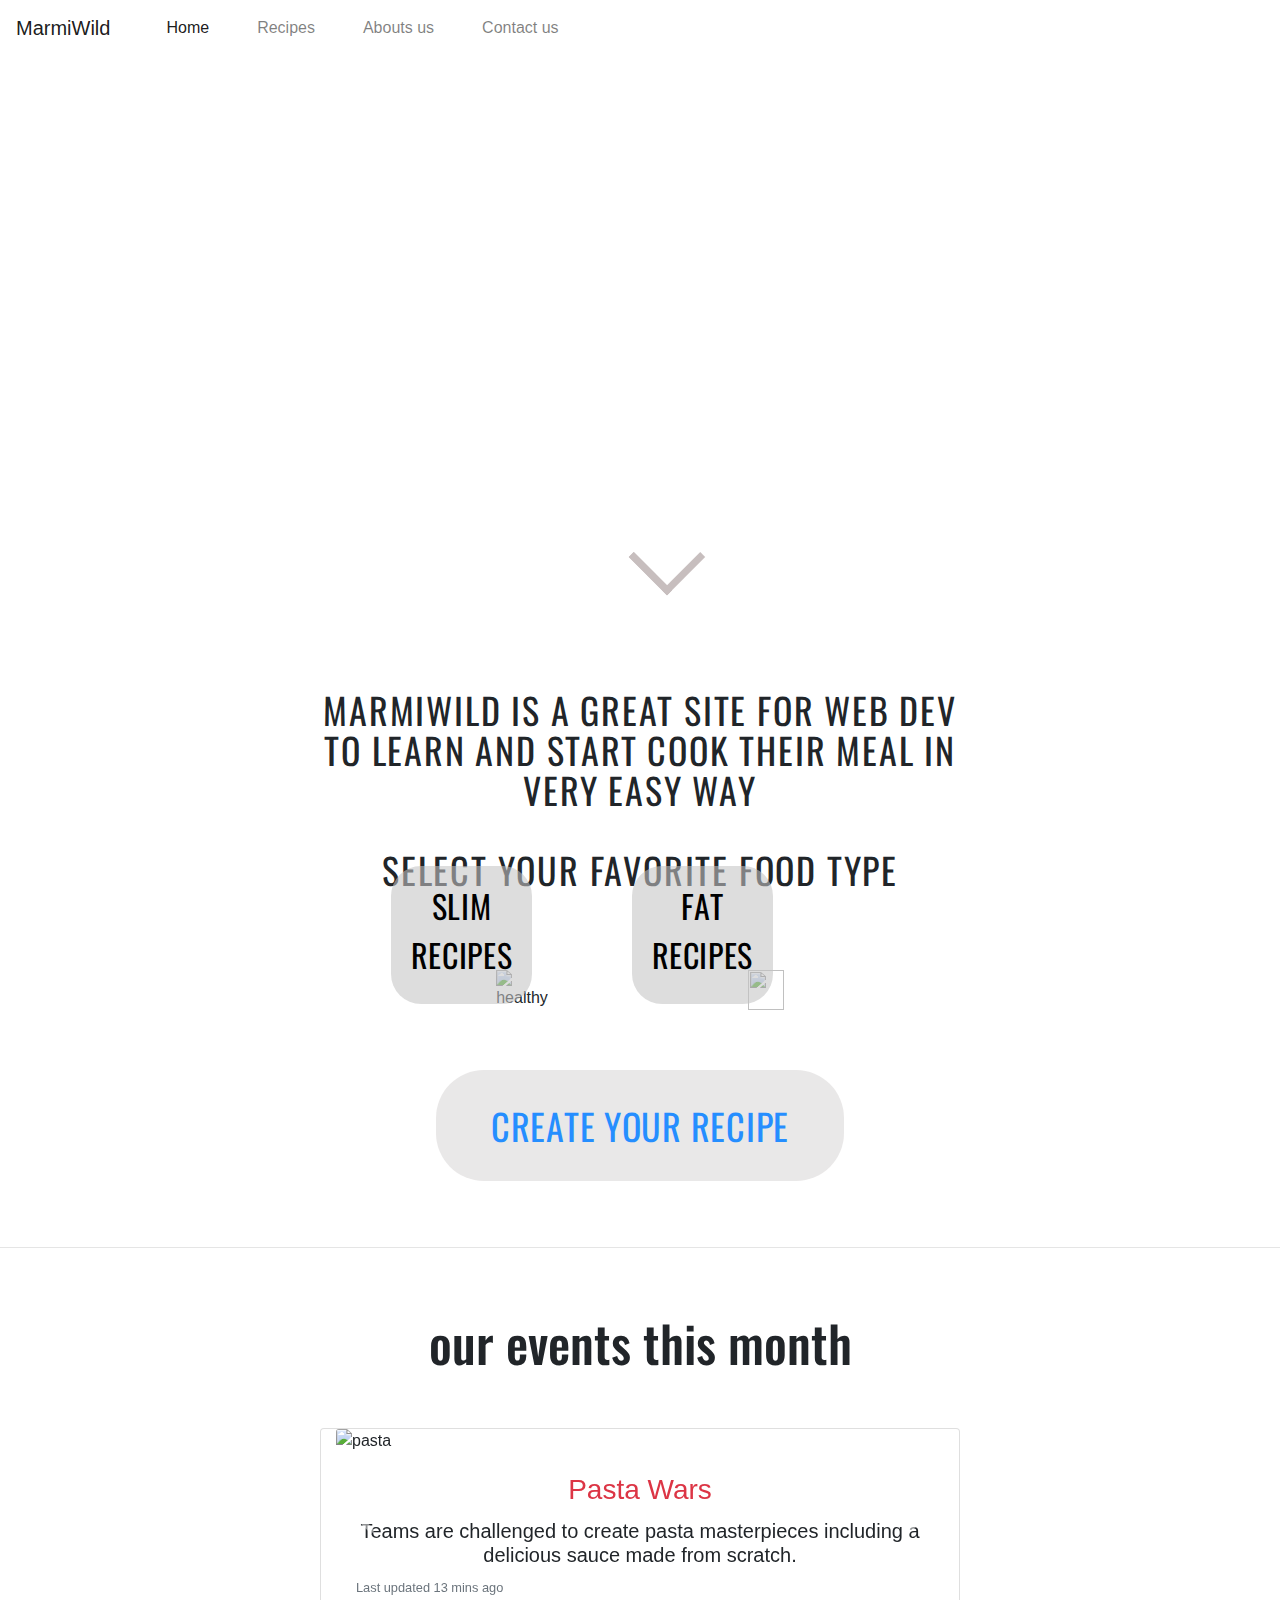
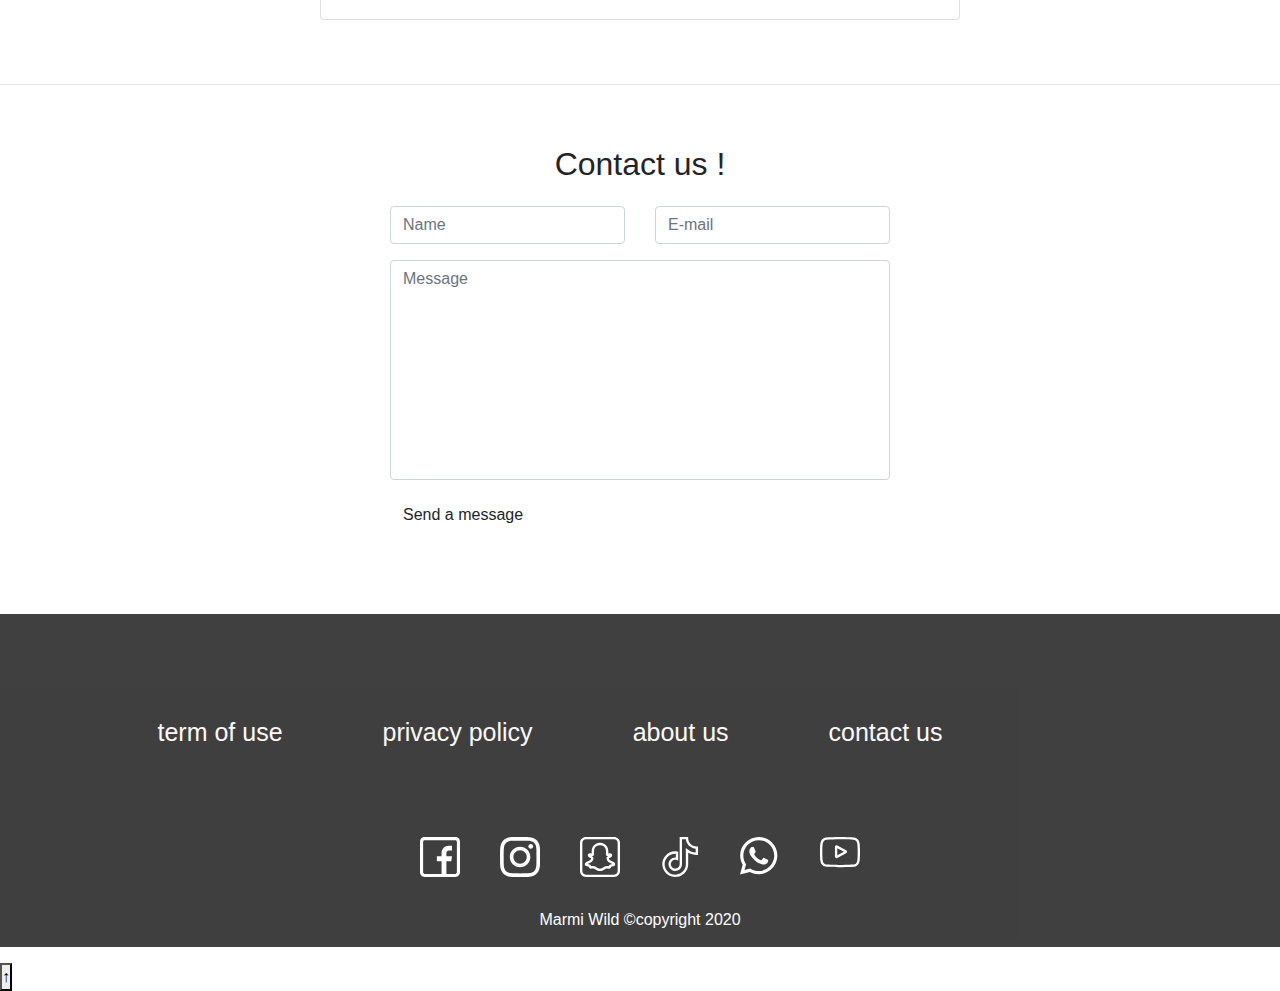
==== commit 1c38f3b3: "resolve conflit de css et html" ====
--- a/index.html
+++ b/index.html
@@ -30,28 +30,21 @@
 
       <header>
         <div class="background">
-          <nav class="navbar navbar-expand-lg navbar-light">
-            <a class="navbar-brand" href="./index.html">MarmiWild</a>
-            <button class="navbar-toggler" type="button" data-toggle="collapse" data-target="#navbarNav" aria-controls="navbarNav" aria-expanded="false" aria-label="Toggle navigation">
-              <span class="navbar-toggler-icon"></span>
-            </button>
-            <div class="collapse navbar-collapse" id="navbarNav">
-              <ul class="navbar-nav">
-                <li class="nav-item active item">
-                  <a class="nav-link" href="./index.html">Home <span class="sr-only">(current)</span></a>
-                </li>
-                <li class="nav-item item">
-                  <a class="nav-link" href="./index.html#receipes">Recipes</a>
-                </li>
-                <li class="nav-item item">
-                  <a class="nav-link" href="./about.page/about.html">About us</a>
-                </li>
-                <li class="nav-item item">
-                  <a class="nav-link" href="#myform">Contact us</a>
-                </li>
-              </ul>
-            </div>
-          </nav>
+          <div class="background">
+            <nav class="navbar navbar-expand-lg navbar-light">
+              <a class="navbar-brand" href="#">MarmiWild</a>
+              <button class="navbar-toggler" type="button" data-toggle="collapse" data-target="#navbarNavAltMarkup" aria-controls="navbarNavAltMarkup" aria-expanded="false" aria-label="Toggle navigation">
+                <span class="navbar-toggler-icon"></span>
+              </button>
+              <div class="collapse navbar-collapse" id="navbarNavAltMarkup">
+                <div class="navbar-nav">
+                  <a class="nav-item nav-link active item" href="./index.html">Home <span class="sr-only">(current)</span></a>
+                  <a class="nav-item nav-link item" href="#receipes">Recipes</a>
+                  <a class="nav-item nav-link item" href="./about.page/about.html">Abouts us</a>
+                  <a class="nav-item nav-link item" href="#myform">Contact us</a>
+                </div>
+              </div>
+            </nav>
         </div>
       </header>
       <div class="arrow"></div>
@@ -87,54 +80,111 @@
         <h1 class="events">our events this month</h1>
         <br />
         <br />
-        <div id="carouselExampleInterval" class="carousel slide w-50 mx-auto" data-ride="carousel">
+        <div
+          id="carouselExampleInterval"
+          class="carousel slide w-50 mx-auto"
+          data-ride="carousel"
+        >
           <div class="carousel-inner">
             <div class="carousel-item active" data-interval="10000">
               <div class="card col">
-                <img src="/card-slider/pasta.jpg" class="card-img-top" alt="pasta" />
+                <img
+                  src="/card-slider/pasta.jpg"
+                  class="card-img-top"
+                  alt="pasta"
+                />
                 <div class="card-body">
                   <h3 class="card-title text-danger text-center">Pasta Wars</h3>
-                  <h5 class="card-text text-center">Teams are challenged to create pasta masterpieces including a delicious sauce made from scratch.</h5>
-                  <p class="card-text"><small class="text-muted">Last updated 13 mins ago</small></p>
+                  <h5 class="card-text text-center">
+                    Teams are challenged to create pasta masterpieces including
+                    a delicious sauce made from scratch.
+                  </h5>
+                  <p class="card-text">
+                    <small class="text-muted">Last updated 13 mins ago</small>
+                  </p>
                 </div>
               </div>
             </div>
             <div class="carousel-item" data-interval="2000">
               <div class="card col">
-                <img src="/card-slider/cupcake.jpg" class="card-img-top" alt="cupcake" />
+                <img
+                  src="/card-slider/cupcake.jpg"
+                  class="card-img-top"
+                  alt="cupcake"
+                />
                 <div class="card-body">
-                  <h3 class="card-title text-danger text-center">Cupcake Challenge</h3>
-                  <h5 class="card-text text-center">Guests will compete in teams for a timed event in creativity to prepare spectacular cupcakes</h5>
-                  <p class="card-text"><small class="text-muted">Last updated 30 mins ago</small></p>
+                  <h3 class="card-title text-danger text-center">
+                    Cupcake Challenge
+                  </h3>
+                  <h5 class="card-text text-center">
+                    Guests will compete in teams for a timed event in creativity
+                    to prepare spectacular cupcakes
+                  </h5>
+                  <p class="card-text">
+                    <small class="text-muted">Last updated 30 mins ago</small>
+                  </p>
                 </div>
               </div>
             </div>
             <div class="carousel-item" data-interval="3000">
               <div class="card col">
-                <img src="/card-slider/sushi.jpg" class="card-img-top" alt="sushi" />
+                <img
+                  src="/card-slider/sushi.jpg"
+                  class="card-img-top"
+                  alt="sushi"
+                />
                 <div class="card-body">
-                  <h3 class="card-title text-danger text-center">Sushi Showdown</h3>
-                  <h5 class="card-text text-center">In this technique-driven Chopped-like team building activity, guests are divided into small teams and face off in a timed sushi battle.</h5>
-                  <p class="card-text"><small class="text-muted">Last updated 52 mins ago</small></p>
+                  <h3 class="card-title text-danger text-center">
+                    Sushi Showdown
+                  </h3>
+                  <h5 class="card-text text-center">
+                    In this technique-driven Chopped-like team building
+                    activity, guests are divided into small teams and face off
+                    in a timed sushi battle.
+                  </h5>
+                  <p class="card-text">
+                    <small class="text-muted">Last updated 52 mins ago</small>
+                  </p>
                 </div>
               </div>
             </div>
             <div class="carousel-item">
               <div class="card col">
-                <img src="/card-slider/chef.jpg" class="card-img-top" alt="chef" />
+                <img
+                  src="/card-slider/chef.jpg"
+                  class="card-img-top"
+                  alt="chef"
+                />
                 <div class="card-body">
-                  <h3 class="card-title text-danger text-center">Chef's Table</h3>
-                  <h5 class="card-text text-center">Guests work in teams to prepare a delicious 3 or 4 course menu culminating in a seated meal.</h5>
-                  <p class="card-text"><small class="text-muted">Last updated 17 mins ago</small></p>
+                  <h3 class="card-title text-danger text-center">
+                    Chef's Table
+                  </h3>
+                  <h5 class="card-text text-center">
+                    Guests work in teams to prepare a delicious 3 or 4 course
+                    menu culminating in a seated meal.
+                  </h5>
+                  <p class="card-text">
+                    <small class="text-muted">Last updated 17 mins ago</small>
+                  </p>
                 </div>
               </div>
             </div>
           </div>
-          <a class="carousel-control-prev" href="#carouselExampleInterval" role="button" data-slide="prev">
+          <a
+            class="carousel-control-prev"
+            href="#carouselExampleInterval"
+            role="button"
+            data-slide="prev"
+          >
             <span class="carousel-control-prev-icon" aria-hidden="true"></span>
             <span class="sr-only">Previous</span>
           </a>
-          <a class="carousel-control-next" href="#carouselExampleInterval" role="button" data-slide="next">
+          <a
+            class="carousel-control-next"
+            href="#carouselExampleInterval"
+            role="button"
+            data-slide="next"
+          >
             <span class="carousel-control-next-icon" aria-hidden="true"></span>
             <span class="sr-only">Next</span>
           </a>
@@ -142,26 +192,62 @@
         <br />
         <br />
       </section>
-
+      <hr/>
       <!-- Form -->
-      <section class="forms">
-        <h2 class="contact">Contact Us</h2>
-        <p class="susbcribe">subscribe in our newsletter</p>
-        <form id="myform" class="cssform">
-          <div class="alignement">
-            <input type="text" placeholder="your name" required />
-            <input type="text" placeholder="your email" required />
+      <section class="forms" id="myform">
+        <h2>Contact us !</h2>
+        <div class="container">
+          <div class="row">
+            <form role="form" id="contact-form" class="contact-form">
+              <div class="row">
+                <div class="col-md-6">
+                  <div class="form-group">
+                    <input
+                      type="text"
+                      class="form-control"
+                      name="Name"
+                      autocomplete="off"
+                      id="Name"
+                      placeholder="Name"
+                    />
+                  </div>
+                </div>
+                <div class="col-md-6">
+                  <div class="form-group">
+                    <input
+                      type="email"
+                      class="form-control"
+                      name="email"
+                      autocomplete="off"
+                      id="email"
+                      placeholder="E-mail"
+                    />
+                  </div>
+                </div>
+              </div>
+              <div class="row">
+                <div class="col-md-12">
+                  <div class="form-group">
+                    <textarea
+                      class="form-control textarea"
+                      rows="3"
+                      name="Message"
+                      id="Message"
+                      placeholder="Message"
+                    ></textarea>
+                  </div>
+                </div>
+              </div>
+              <div class="row">
+                <div class="col-md-12">
+                  <button type="submit" class="btn main-btn pull-right">
+                    Send a message
+                  </button>
+                </div>
+              </div>
+            </form>
           </div>
-          <!--<div class="button">-->
-          <input class="button" style="border-radius: 25px" type="button" value="subscribe" />
-          <!--</div>-->
-          <p>
-            <textarea id="comments" class="area" rows="7" cols="30" placeholder="your message..."></textarea>
-          </p>
-          <!--  <div class="button">-->
-          <input class="button" style="border-radius: 25px" type="button" value="send" />
-          <!--</div>-->
-        </form>
+        </div>
       </section>
 
       <footer class="footer">
@@ -205,12 +291,26 @@
         <p class="copyright">Marmi Wild &#169;copyright 2020</p>
       </footer>
 
-      <button title="Back to top" class="scroll"><span class="arrow-up"></span>&uarr;</button>
-      <script src="./app.js"></script>
+      <button title="Back to top" class="scroll">
+        <span class="arrow-up"></span>&uarr;
+      </button>
+      <script src="./app.js" defer></script>
       <script src="/button-move-up/button-move-up.js"></script>
-      <script src="https://code.jquery.com/jquery-3.3.1.slim.min.js" integrity="sha384-q8i/X+965DzO0rT7abK41JStQIAqVgRVzpbzo5smXKp4YfRvH+8abtTE1Pi6jizo" crossorigin="anonymous"></script>
-      <script src="https://cdnjs.cloudflare.com/ajax/libs/popper.js/1.14.7/umd/popper.min.js" integrity="sha384-UO2eT0CpHqdSJQ6hJty5KVphtPhzWj9WO1clHTMGa3JDZwrnQq4sF86dIHNDz0W1" crossorigin="anonymous"></script>
-      <script src="https://stackpath.bootstrapcdn.com/bootstrap/4.3.1/js/bootstrap.min.js" integrity="sha384-JjSmVgyd0p3pXB1rRibZUAYoIIy6OrQ6VrjIEaFf/nJGzIxFDsf4x0xIM+B07jRM" crossorigin="anonymous"></script>
+      <script
+        src="https://code.jquery.com/jquery-3.3.1.slim.min.js"
+        integrity="sha384-q8i/X+965DzO0rT7abK41JStQIAqVgRVzpbzo5smXKp4YfRvH+8abtTE1Pi6jizo"
+        crossorigin="anonymous"
+      ></script>
+      <script
+        src="https://cdnjs.cloudflare.com/ajax/libs/popper.js/1.14.7/umd/popper.min.js"
+        integrity="sha384-UO2eT0CpHqdSJQ6hJty5KVphtPhzWj9WO1clHTMGa3JDZwrnQq4sF86dIHNDz0W1"
+        crossorigin="anonymous"
+      ></script>
+      <script
+        src="https://stackpath.bootstrapcdn.com/bootstrap/4.3.1/js/bootstrap.min.js"
+        integrity="sha384-JjSmVgyd0p3pXB1rRibZUAYoIIy6OrQ6VrjIEaFf/nJGzIxFDsf4x0xIM+B07jRM"
+        crossorigin="anonymous"
+      ></script>
     </body>
   </html>
 </html>
--- a/styles.css
+++ b/styles.css
@@ -52,6 +52,7 @@
 .background {
   background-image: url("https://www.abouther.com/sites/default/files/2020/05/29/go_cook_-go_cook_hero_shot_2.jpg");
   height: 70vh;
+  width: 100vw;
   background-position: center;
   background-repeat: no-repeat;
   background-size: cover;
@@ -257,8 +258,8 @@
   padding: 20px;
   margin: 20px;
 }
-
-/* *****down Arrow********  */
+/* 
+*****down Arrow******** */
 div.arrow {
   width: 6vmin;
   height: 6vmin;
@@ -312,6 +313,43 @@
   text-align: center;
   font-size: 50px;
 }
+.contact-form {
+  margin-top: 15px;
+}
+.contact-form .textarea {
+  min-height: 220px;
+  resize: none;
+}
+.form-control {
+  box-shadow: none;
+  border-color: #eee;
+  height: 49px;
+}
+.form-control:focus {
+  box-shadow: none;
+  border-color: #00b09c;
+}
+.form-control-feedback {
+  line-height: 50px;
+}
+.main-btn {
+  background: #00b09c;
+  border-color: #00b09c;
+  color: #fff;
+}
+.main-btn:hover {
+  background: #00a491;
+  color: #fff;
+}
+.form-control-feedback {
+  line-height: 50px;
+  top: 0px;
+}
+
+section > h2 {
+  display: flex;
+  justify-content: center;
+}
 
 /* VERSION MOBILE  */
 
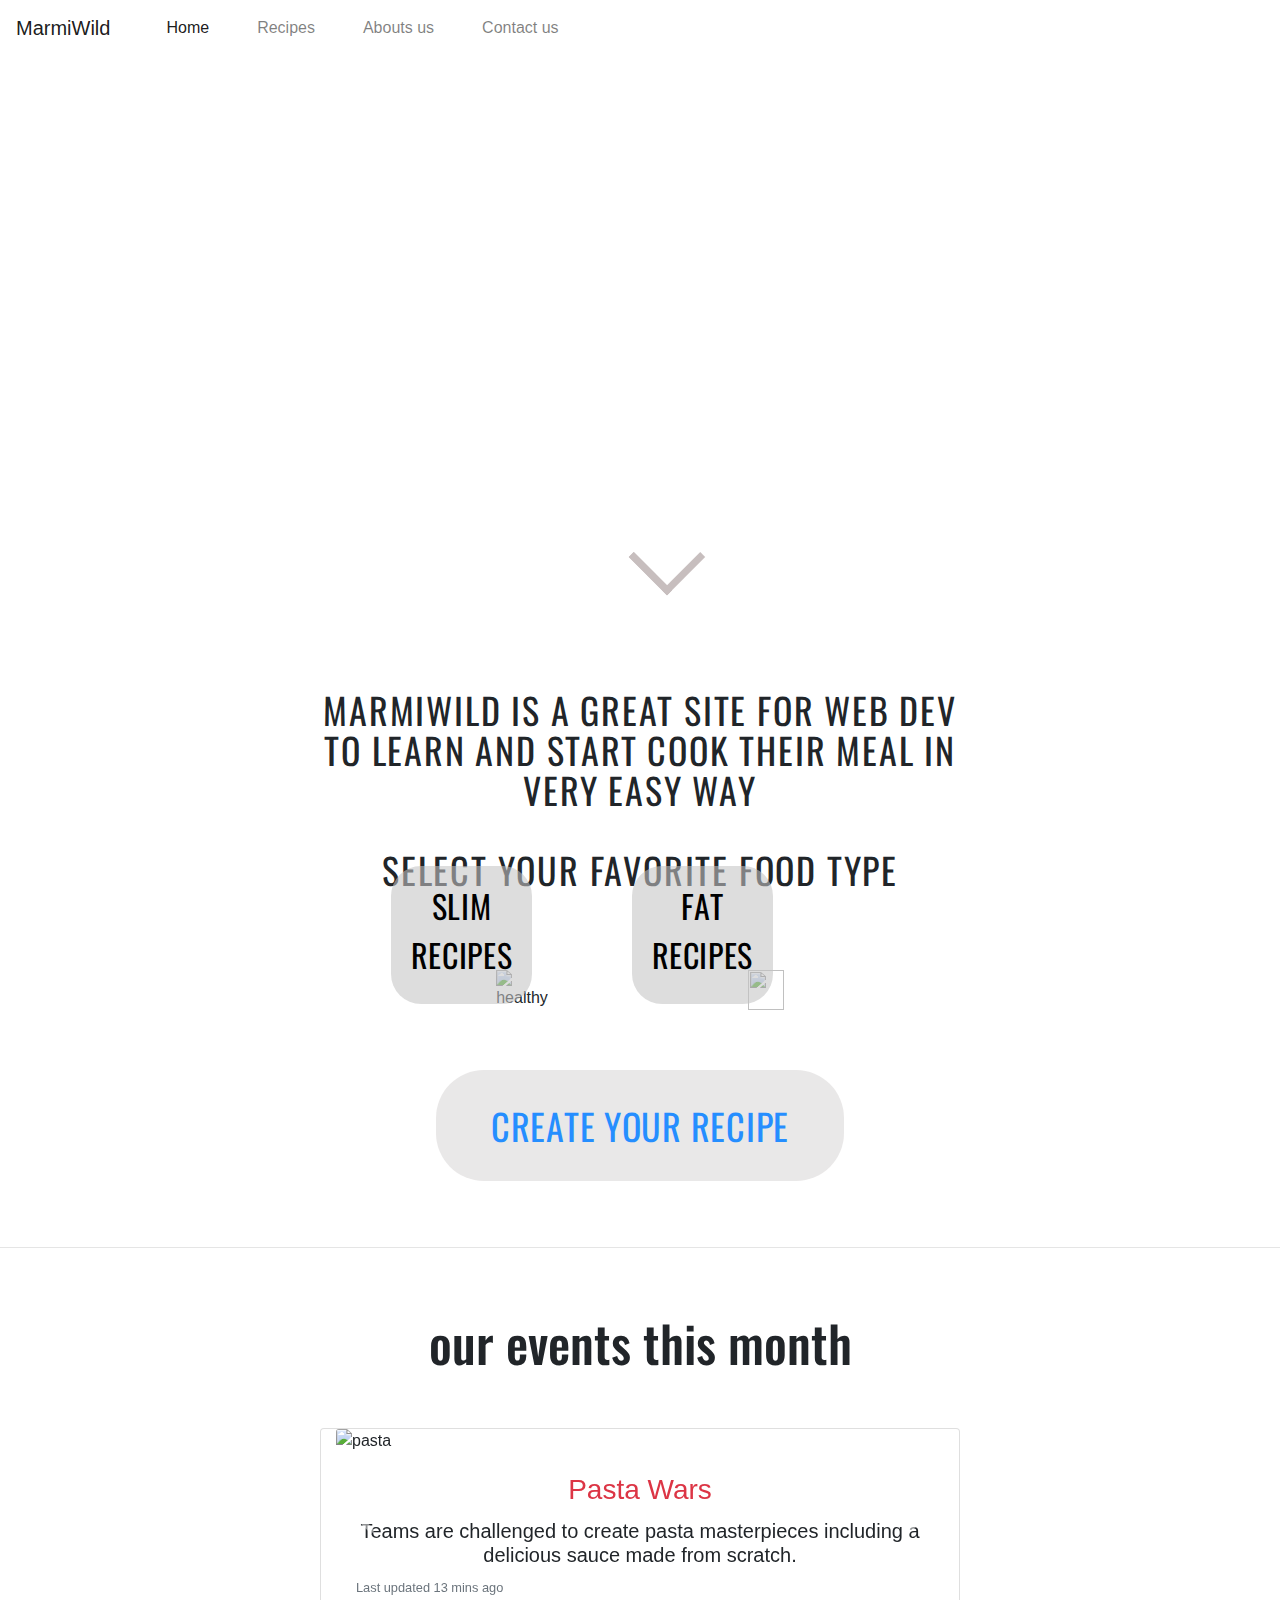
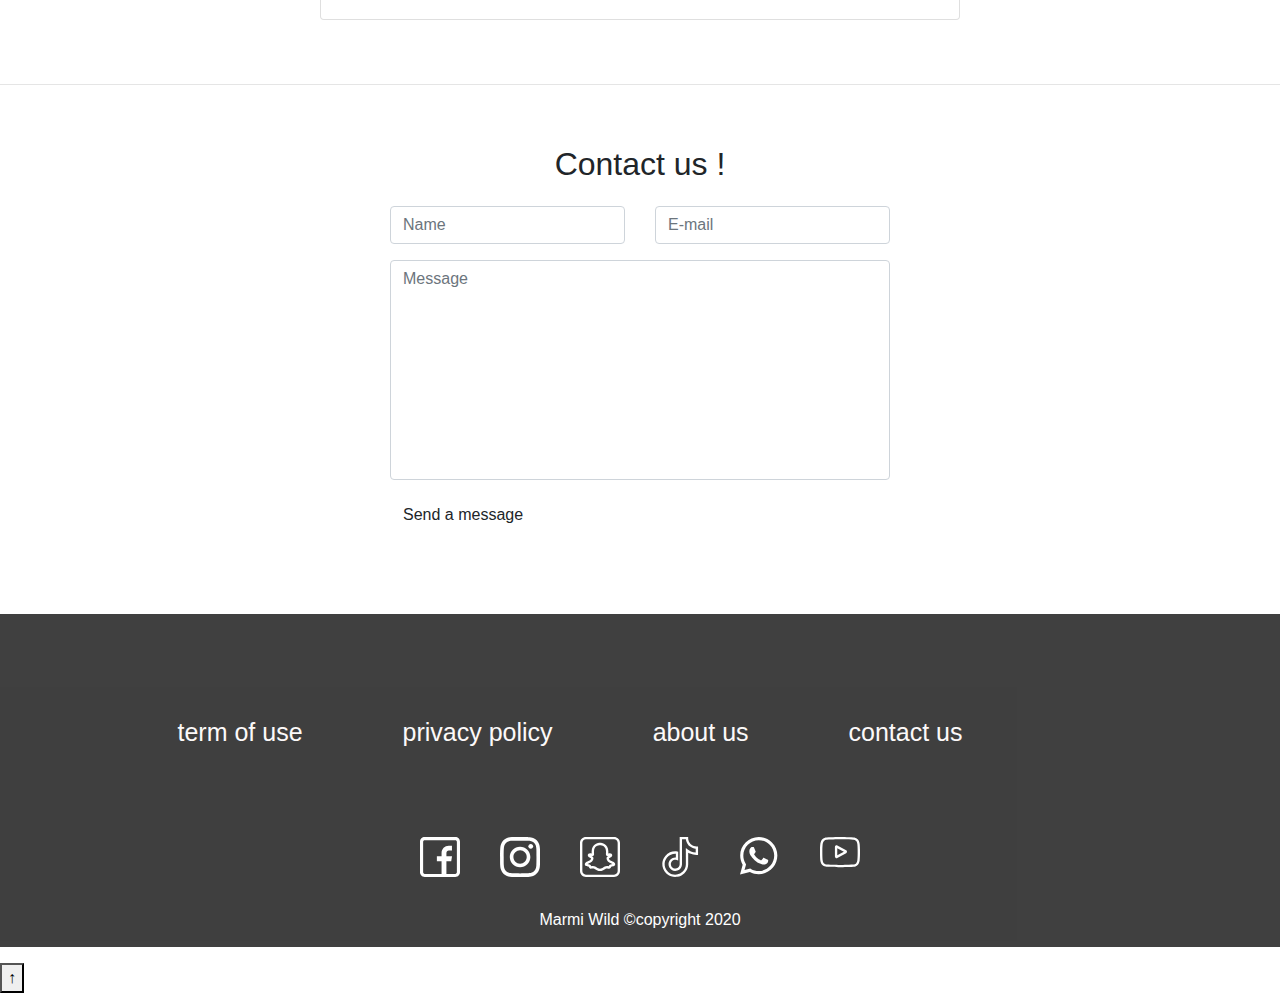
==== commit e6d9ec5d: "Merge branch 'Dev' of https://github.com/TimotheeHrl/MarmiaWild into Dev" ====
--- a/index.html
+++ b/index.html
@@ -13,50 +13,75 @@
       <meta name="description" content="" />
       <meta name="viewport" content="width=device-width, initial-scale=1" />
       <link rel="stylesheet" href="styles.css" />
-      <link rel="stylesheet" href="/button-move-up/button-move-up.css" />
-      <link rel="stylesheet" href="https://stackpath.bootstrapcdn.com/bootstrap/4.5.2/css/bootstrap.min.css" integrity="sha384-JcKb8q3iqJ61gNV9KGb8thSsNjpSL0n8PARn9HuZOnIxN0hoP+VmmDGMN5t9UJ0Z" crossorigin="anonymous" />
-
-      <!-- JS, Popper.js, and jQuery -->
-      <script src="https://code.jquery.com/jquery-3.5.1.slim.min.js" integrity="sha384-DfXdz2htPH0lsSSs5nCTpuj/zy4C+OGpamoFVy38MVBnE+IbbVYUew+OrCXaRkfj" crossorigin="anonymous"></script>
-      <script src="https://cdn.jsdelivr.net/npm/popper.js@1.16.1/dist/umd/popper.min.js" integrity="sha384-9/reFTGAW83EW2RDu2S0VKaIzap3H66lZH81PoYlFhbGU+6BZp6G7niu735Sk7lN" crossorigin="anonymous"></script>
-      <script src="https://stackpath.bootstrapcdn.com/bootstrap/4.5.2/js/bootstrap.min.js" integrity="sha384-B4gt1jrGC7Jh4AgTPSdUtOBvfO8shuf57BaghqFfPlYxofvL8/KUEfYiJOMMV+rV" crossorigin="anonymous"></script>
-      <link href="https://fonts.googleapis.com/css2?family=Abril+Fatface&display=swap" rel="stylesheet" />
-      <link href="https://fonts.googleapis.com/css?family=Cardo:400,700|Oswald" rel="stylesheet" />
+      <link rel="stylesheet" href="./button-move-up/button-move-up.css" />
+      <link
+        href="https://fonts.googleapis.com/css2?family=Abril+Fatface&display=swap"
+        rel="stylesheet"
+      />
+      <link
+        href="https://fonts.googleapis.com/css?family=Cardo:400,700|Oswald"
+        rel="stylesheet"
+      />
     </head>
     <body>
       <!--[if lt IE 7]>
-        <p class="browsehappy">You are using an <strong>outdated</strong> browser. Please <a href="#">upgrade your browser</a> to improve your experience.</p>
+        <p class="browsehappy">
+          You are using an <strong>outdated</strong> browser. Please
+          <a href="#">upgrade your browser</a> to improve your experience.
+        </p>
       <![endif]-->
 
       <header>
         <div class="background">
-          <div class="background">
-            <nav class="navbar navbar-expand-lg navbar-light">
-              <a class="navbar-brand" href="#">MarmiWild</a>
-              <button class="navbar-toggler" type="button" data-toggle="collapse" data-target="#navbarNavAltMarkup" aria-controls="navbarNavAltMarkup" aria-expanded="false" aria-label="Toggle navigation">
-                <span class="navbar-toggler-icon"></span>
-              </button>
-              <div class="collapse navbar-collapse" id="navbarNavAltMarkup">
-                <div class="navbar-nav">
-                  <a class="nav-item nav-link active item" href="./index.html">Home <span class="sr-only">(current)</span></a>
-                  <a class="nav-item nav-link item" href="#receipes">Recipes</a>
-                  <a class="nav-item nav-link item" href="./about.page/about.html">Abouts us</a>
-                  <a class="nav-item nav-link item" href="#myform">Contact us</a>
-                </div>
-              </div>
-            </nav>
+          <nav class="navbar navbar-expand-lg navbar-light">
+            <a class="navbar-brand" href="index.html">MarmiWild</a>
+            <button
+              class="navbar-toggler"
+              type="button"
+              data-toggle="collapse"
+              data-target="#navbarNavAltMarkup"
+              aria-controls="navbarNavAltMarkup"
+              aria-expanded="false"
+              aria-label="Toggle navigation"
+            >
+              <span class="navbar-toggler-icon"></span>
+            </button>
+            <div class="collapse navbar-collapse" id="navbarNavAltMarkup">
+              <div class="navbar-nav">
+                <a class="nav-item nav-link active item" href="index.html"
+                  >Home <span class="sr-only">(current)</span></a
+                >
+                <a class="nav-item nav-link item" href="index.html#receipes"
+                  >Recipes</a
+                >
+                <a class="nav-item nav-link item" href="about.page/about.html"
+                  >Abouts us</a
+                >
+                <a class="nav-item nav-link item" href="#myform">Contact us</a>
+              </div>
+            </div>
+          </nav>
         </div>
       </header>
+
       <div class="arrow"></div>
       <section id="receipes">
         <div class="receipe">
-          <p class="description">MarmiWild is a great site for Web Dev to learn and start cook their meal in very easy way<br /><br />select your favorite food type</p>
+          <p class="description">
+            MarmiWild is a great site for Web Dev to learn and start cook their
+            meal in very easy way<br /><br />select your favorite food type
+          </p>
 
           <div class="receipe-list">
             <div class="type-list">
-              <img src="./imgs/healthy-eating-ingredients-732x549-thumbnail.jpg" alt="healthy" />
+              <img
+                src="./imgs/healthy-eating-ingredients-732x549-thumbnail.jpg"
+                alt="healthy"
+              />
               <button class="buttonOnImage">
-                <a href="./light/reciepeslight/lightreciepes.html">Slim Recipes</a>
+                <a href="./light/reciepeslight/lightreciepes.html"
+                  >Slim Recipes</a
+                >
               </button>
             </div>
             <div class="type-list">
@@ -89,7 +114,7 @@
             <div class="carousel-item active" data-interval="10000">
               <div class="card col">
                 <img
-                  src="/card-slider/pasta.jpg"
+                  src="./card-slider/pasta.jpg"
                   class="card-img-top"
                   alt="pasta"
                 />
@@ -108,7 +133,7 @@
             <div class="carousel-item" data-interval="2000">
               <div class="card col">
                 <img
-                  src="/card-slider/cupcake.jpg"
+                  src="./card-slider/cupcake.jpg"
                   class="card-img-top"
                   alt="cupcake"
                 />
@@ -129,7 +154,7 @@
             <div class="carousel-item" data-interval="3000">
               <div class="card col">
                 <img
-                  src="/card-slider/sushi.jpg"
+                  src="./card-slider/sushi.jpg"
                   class="card-img-top"
                   alt="sushi"
                 />
@@ -151,7 +176,7 @@
             <div class="carousel-item">
               <div class="card col">
                 <img
-                  src="/card-slider/chef.jpg"
+                  src="./card-slider/chef.jpg"
                   class="card-img-top"
                   alt="chef"
                 />
@@ -192,7 +217,7 @@
         <br />
         <br />
       </section>
-      <hr/>
+      <hr />
       <!-- Form -->
       <section class="forms" id="myform">
         <h2>Contact us !</h2>
@@ -255,10 +280,14 @@
         <div>
           <ul class="footer-menu">
             <li class="footer-item">
-              <a href="./about.page/about.html#terms" class="footer-link">term of use</a>
+              <a href="./about.page/about.html#terms" class="footer-link"
+                >term of use</a
+              >
             </li>
             <li class="footer-item">
-              <a href="./about.page/about.html#policy" class="footer-link">privacy policy</a>
+              <a href="./about.page/about.html#policy" class="footer-link"
+                >privacy policy</a
+              >
             </li>
             <li class="footer-item">
               <a href="./about.page/about.html" class="footer-link">about us</a>
@@ -270,22 +299,40 @@
         </div>
         <div class="footer-icons">
           <a href="#">
-            <i class="svg-icon" style="background-image: url(footer-icons/facebook.svg)"></i>
-          </a>
-          <a href="#">
-            <i class="svg-icon" style="background-image: url(footer-icons/instagram.svg)"></i>
-          </a>
-          <a href="#">
-            <i class="svg-icon" style="background-image: url(footer-icons/snapchat.svg)"></i>
-          </a>
-          <a href="#">
-            <i class="svg-icon" style="background-image: url(footer-icons/tik-tok.svg)"></i>
-          </a>
-          <a href="#">
-            <i class="svg-icon" style="background-image: url(footer-icons/whatsapp.svg)"></i>
-          </a>
-          <a href="#">
-            <i class="svg-icon" style="background-image: url(footer-icons/youtube.svg)"></i>
+            <i
+              class="svg-icon"
+              style="background-image: url(footer-icons/facebook.svg)"
+            ></i>
+          </a>
+          <a href="#">
+            <i
+              class="svg-icon"
+              style="background-image: url(footer-icons/instagram.svg)"
+            ></i>
+          </a>
+          <a href="#">
+            <i
+              class="svg-icon"
+              style="background-image: url(footer-icons/snapchat.svg)"
+            ></i>
+          </a>
+          <a href="#">
+            <i
+              class="svg-icon"
+              style="background-image: url(footer-icons/tik-tok.svg)"
+            ></i>
+          </a>
+          <a href="#">
+            <i
+              class="svg-icon"
+              style="background-image: url(footer-icons/whatsapp.svg)"
+            ></i>
+          </a>
+          <a href="#">
+            <i
+              class="svg-icon"
+              style="background-image: url(footer-icons/youtube.svg)"
+            ></i>
           </a>
         </div>
         <p class="copyright">Marmi Wild &#169;copyright 2020</p>
@@ -294,23 +341,30 @@
       <button title="Back to top" class="scroll">
         <span class="arrow-up"></span>&uarr;
       </button>
-      <script src="./app.js" defer></script>
-      <script src="/button-move-up/button-move-up.js"></script>
+      <link
+        rel="stylesheet"
+        href="https://stackpath.bootstrapcdn.com/bootstrap/4.5.2/css/bootstrap.min.css"
+        integrity="sha384-JcKb8q3iqJ61gNV9KGb8thSsNjpSL0n8PARn9HuZOnIxN0hoP+VmmDGMN5t9UJ0Z"
+        crossorigin="anonymous"
+      />
+
+      <!-- JS, Popper.js, and jQuery -->
       <script
-        src="https://code.jquery.com/jquery-3.3.1.slim.min.js"
-        integrity="sha384-q8i/X+965DzO0rT7abK41JStQIAqVgRVzpbzo5smXKp4YfRvH+8abtTE1Pi6jizo"
+        src="https://code.jquery.com/jquery-3.5.1.slim.min.js"
+        integrity="sha384-DfXdz2htPH0lsSSs5nCTpuj/zy4C+OGpamoFVy38MVBnE+IbbVYUew+OrCXaRkfj"
         crossorigin="anonymous"
       ></script>
       <script
-        src="https://cdnjs.cloudflare.com/ajax/libs/popper.js/1.14.7/umd/popper.min.js"
-        integrity="sha384-UO2eT0CpHqdSJQ6hJty5KVphtPhzWj9WO1clHTMGa3JDZwrnQq4sF86dIHNDz0W1"
+        src="https://cdn.jsdelivr.net/npm/popper.js@1.16.1/dist/umd/popper.min.js"
+        integrity="sha384-9/reFTGAW83EW2RDu2S0VKaIzap3H66lZH81PoYlFhbGU+6BZp6G7niu735Sk7lN"
         crossorigin="anonymous"
       ></script>
       <script
-        src="https://stackpath.bootstrapcdn.com/bootstrap/4.3.1/js/bootstrap.min.js"
-        integrity="sha384-JjSmVgyd0p3pXB1rRibZUAYoIIy6OrQ6VrjIEaFf/nJGzIxFDsf4x0xIM+B07jRM"
+        src="https://stackpath.bootstrapcdn.com/bootstrap/4.5.2/js/bootstrap.min.js"
+        integrity="sha384-B4gt1jrGC7Jh4AgTPSdUtOBvfO8shuf57BaghqFfPlYxofvL8/KUEfYiJOMMV+rV"
         crossorigin="anonymous"
       ></script>
+      <script src="./button-move-up/button-move-up.js"></script>
     </body>
   </html>
 </html>
--- a/styles.css
+++ b/styles.css
@@ -51,8 +51,9 @@
 
 .background {
   background-image: url("https://www.abouther.com/sites/default/files/2020/05/29/go_cook_-go_cook_hero_shot_2.jpg");
+  background-size: cover;
   height: 70vh;
-  width: 100vw;
+  width: 100%;
   background-position: center;
   background-repeat: no-repeat;
   background-size: cover;
@@ -60,6 +61,7 @@
 }
 header {
   margin-bottom: 60px;
+  width: 100vw;
 }
 
 /*--------------RECIPE--------------*/
@@ -147,14 +149,16 @@
   font-size: 32px;
 }
 
-* {
+/* * {
   box-sizing: border-box;
   padding: 0;
   margin: 0;
-}
+} */
 body {
   font-family: sans-serif;
   font-size: 16px;
+  padding: 0;
+  margin: 0;
 }
 
 /* Form */
@@ -353,7 +357,7 @@
 
 /* VERSION MOBILE  */
 
-@media screen and (max-width: 640px) {
+@media screen and (max-width: 768px) {
   .background {
     height: 40vh;
   }
@@ -419,7 +423,7 @@
   }
 
   .receipe-list > div > img {
-    width: 300px;
+    width: 360px;
     height: 100%;
     padding: 10px 0;
   }
@@ -427,10 +431,93 @@
     display: flex;
     flex-direction: column;
     justify-content: center;
-    margin-left: 80px;
+    margin-left: 100px;
   }
   .receipe-list > .type-list {
     display: flex;
     justify-content: center;
   }
 }
+
+/* VERSION desktop & tablet */
+@media only screen and (min-width: 769px) and (max-width: 992px) {
+  .background {
+    height: 40vh;
+  }
+
+  .footer-menu {
+    flex-direction: column;
+    display: flex;
+    justify-content: center;
+    text-align: center;
+  }
+  .footer-item {
+    width: 100%;
+    margin-left: 80px;
+    padding: 20px;
+    align-items: center;
+  }
+  footer a {
+    font-size: 20px;
+  }
+  footer p {
+    font-size: 12px;
+    text-align: center;
+  }
+  .footer-icons {
+    justify-content: space-between;
+    flex-wrap: column wrap;
+  }
+  .svg-icon {
+    display: inline-flex;
+  }
+  div.arrow {
+    display: none;
+  }
+
+  .description {
+    width: 70vw;
+    letter-spacing: 0.03em;
+    line-height: 2em;
+    font-size: 24px;
+    line-height: 30px;
+    margin-bottom: 50px;
+  }
+  #displayReceipe {
+    width: 200px;
+    height: 60px;
+    letter-spacing: 0.02em;
+    font-size: 20px;
+    line-height: 10px;
+    margin-bottom: 30px;
+    margin-top: 30px;
+  }
+  .receipe-list > div > button {
+    bottom: 1em;
+    right: 30%;
+    line-height: 20px;
+    border-radius: 30px;
+    padding: 20px;
+  }
+
+  .receipe-list > div > button > a {
+    letter-spacing: 0.02em;
+    font-size: 20px;
+  }
+
+  .receipe-list > div > img {
+    width: 540px;
+    height: 100%;
+    padding: 10px 0;
+  }
+  .receipe-list {
+    display: flex;
+    flex-direction: column;
+    justify-content: center;
+    margin-left: 120px;
+  }
+  .receipe-list > .type-list {
+    display: flex;
+    justify-content: center;
+  }
+}
